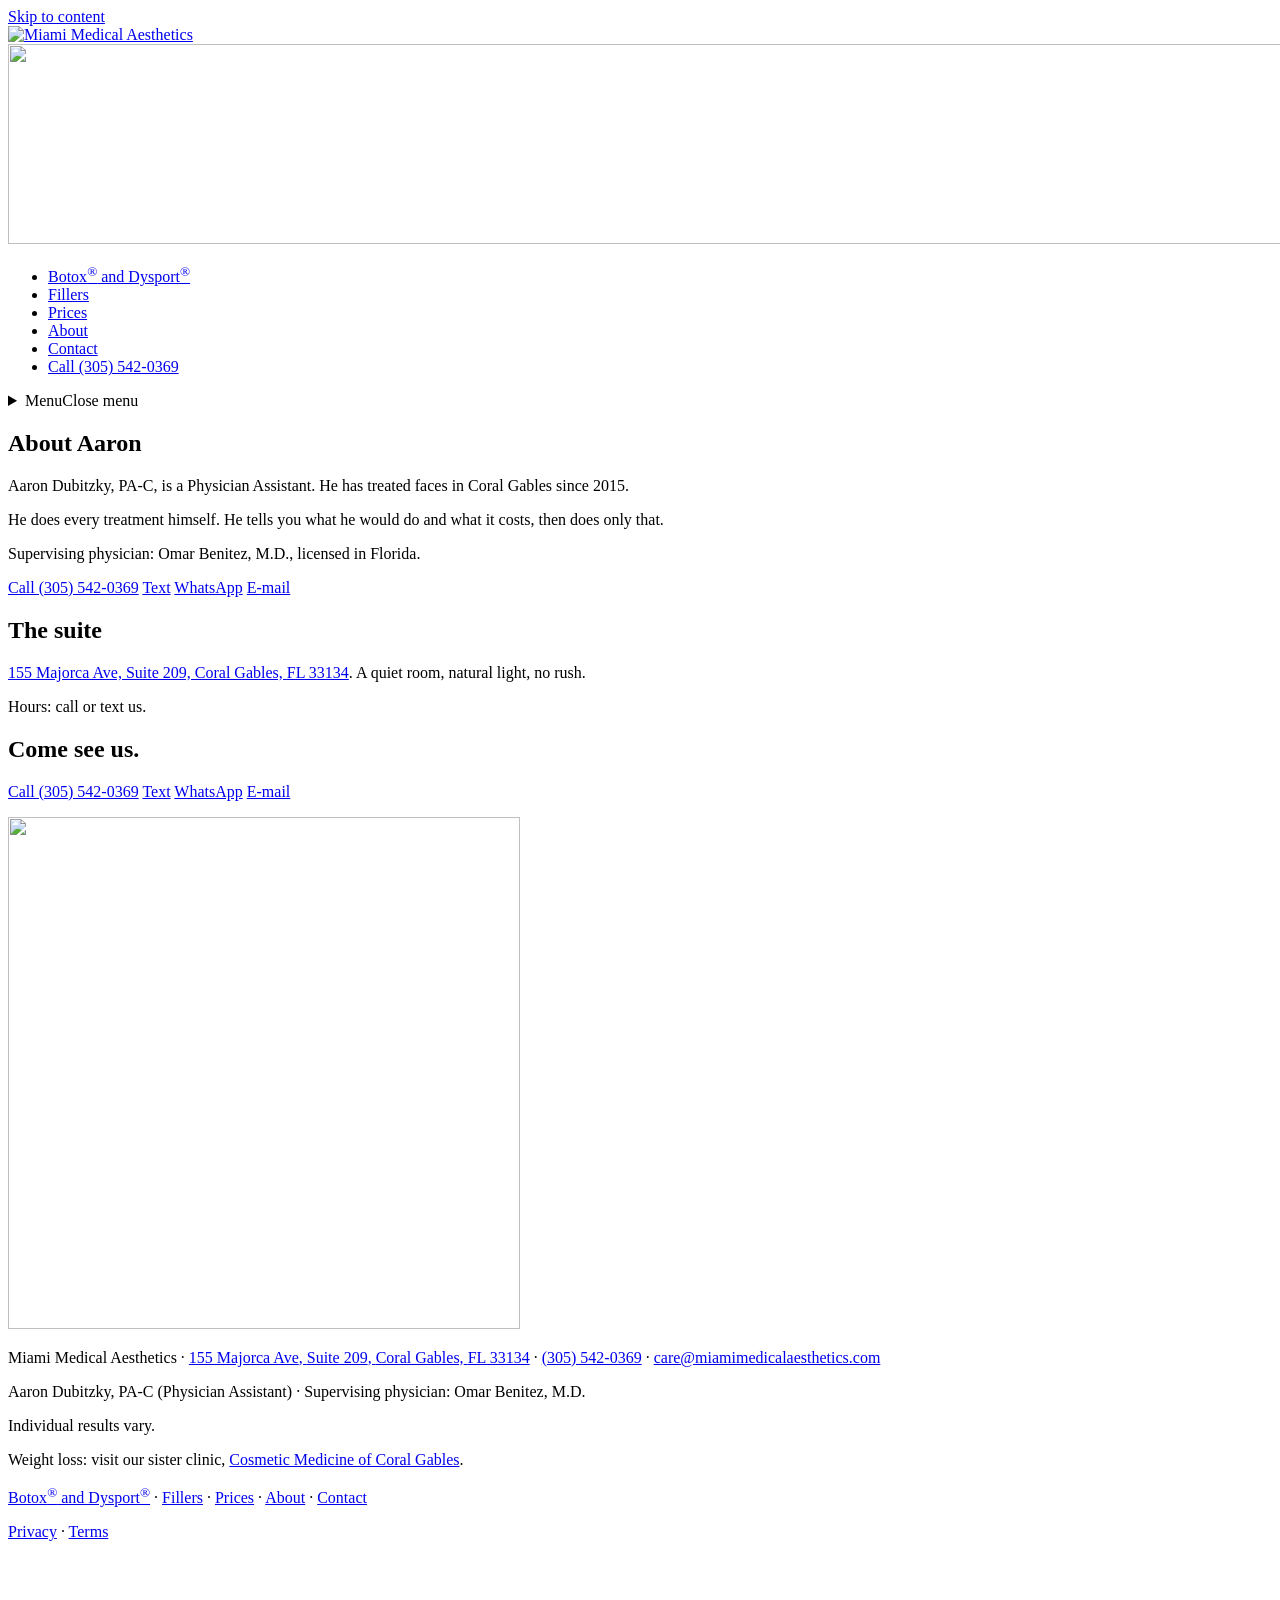
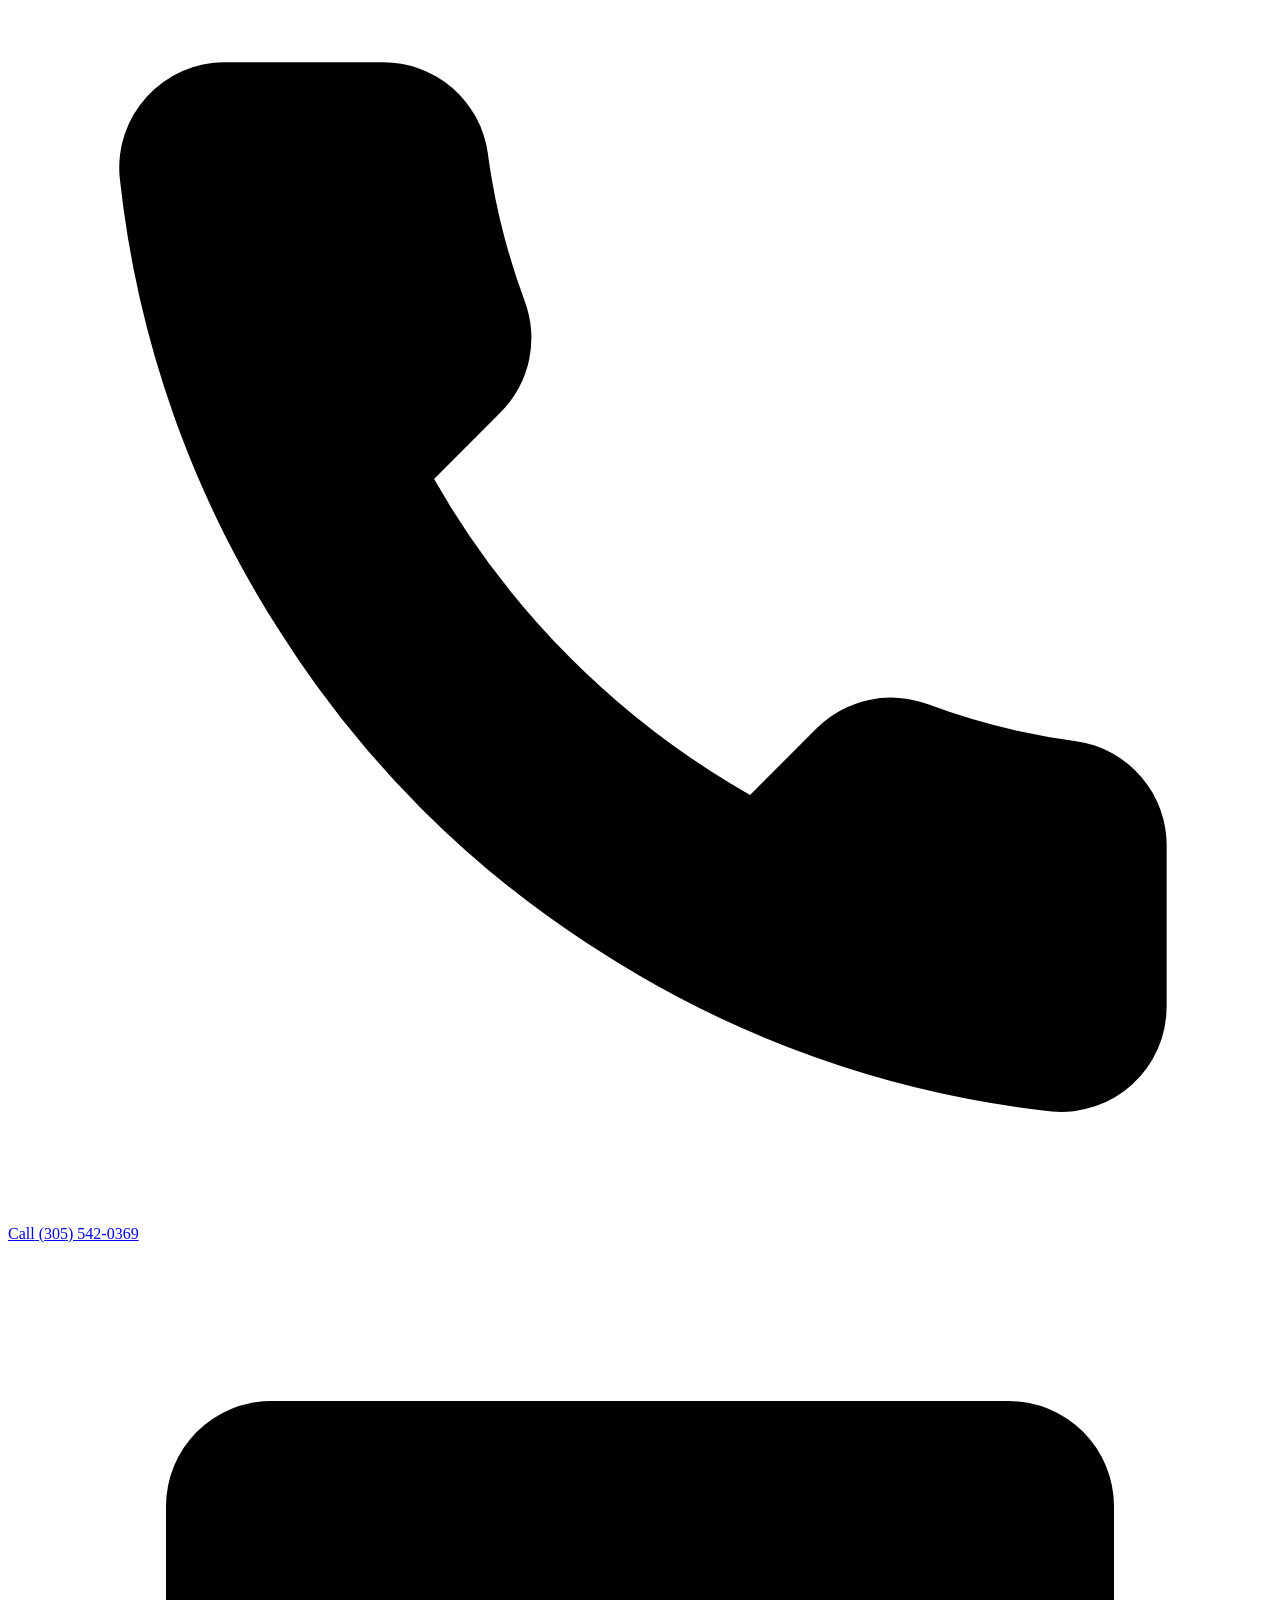
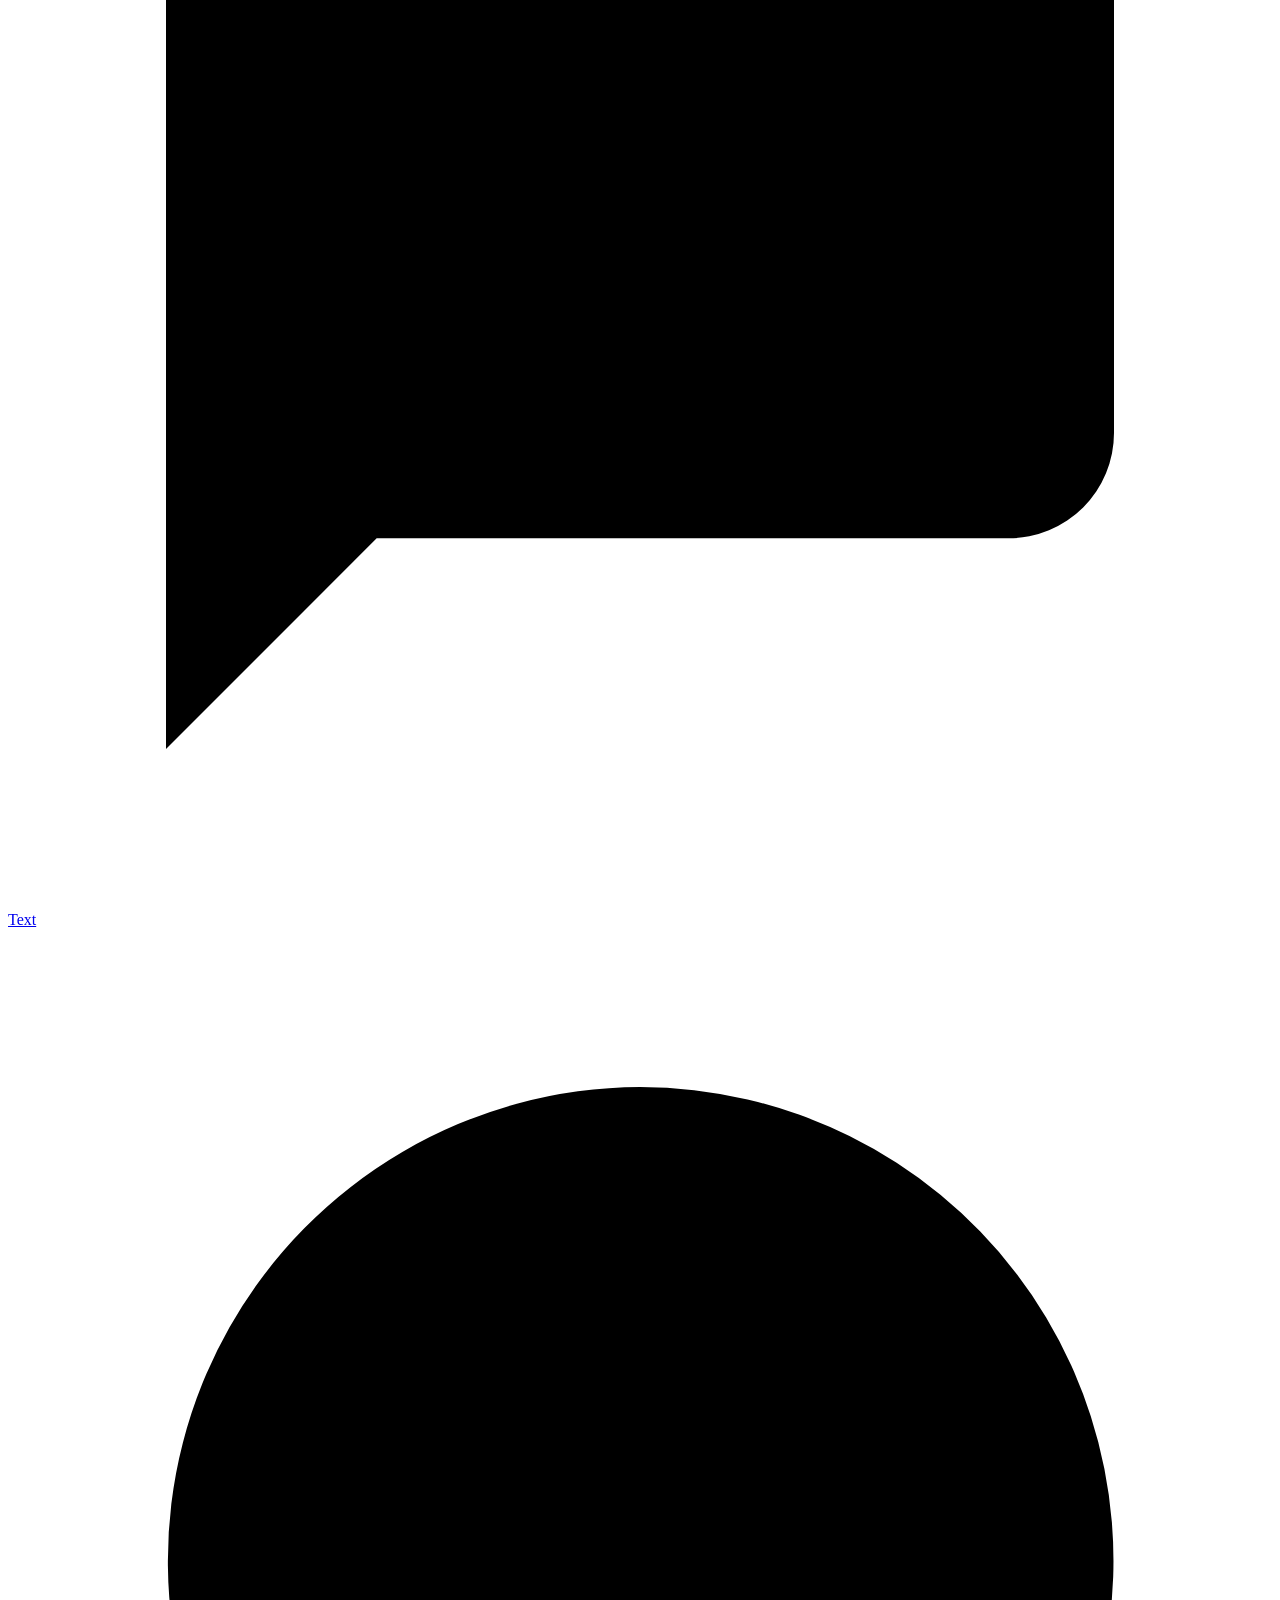
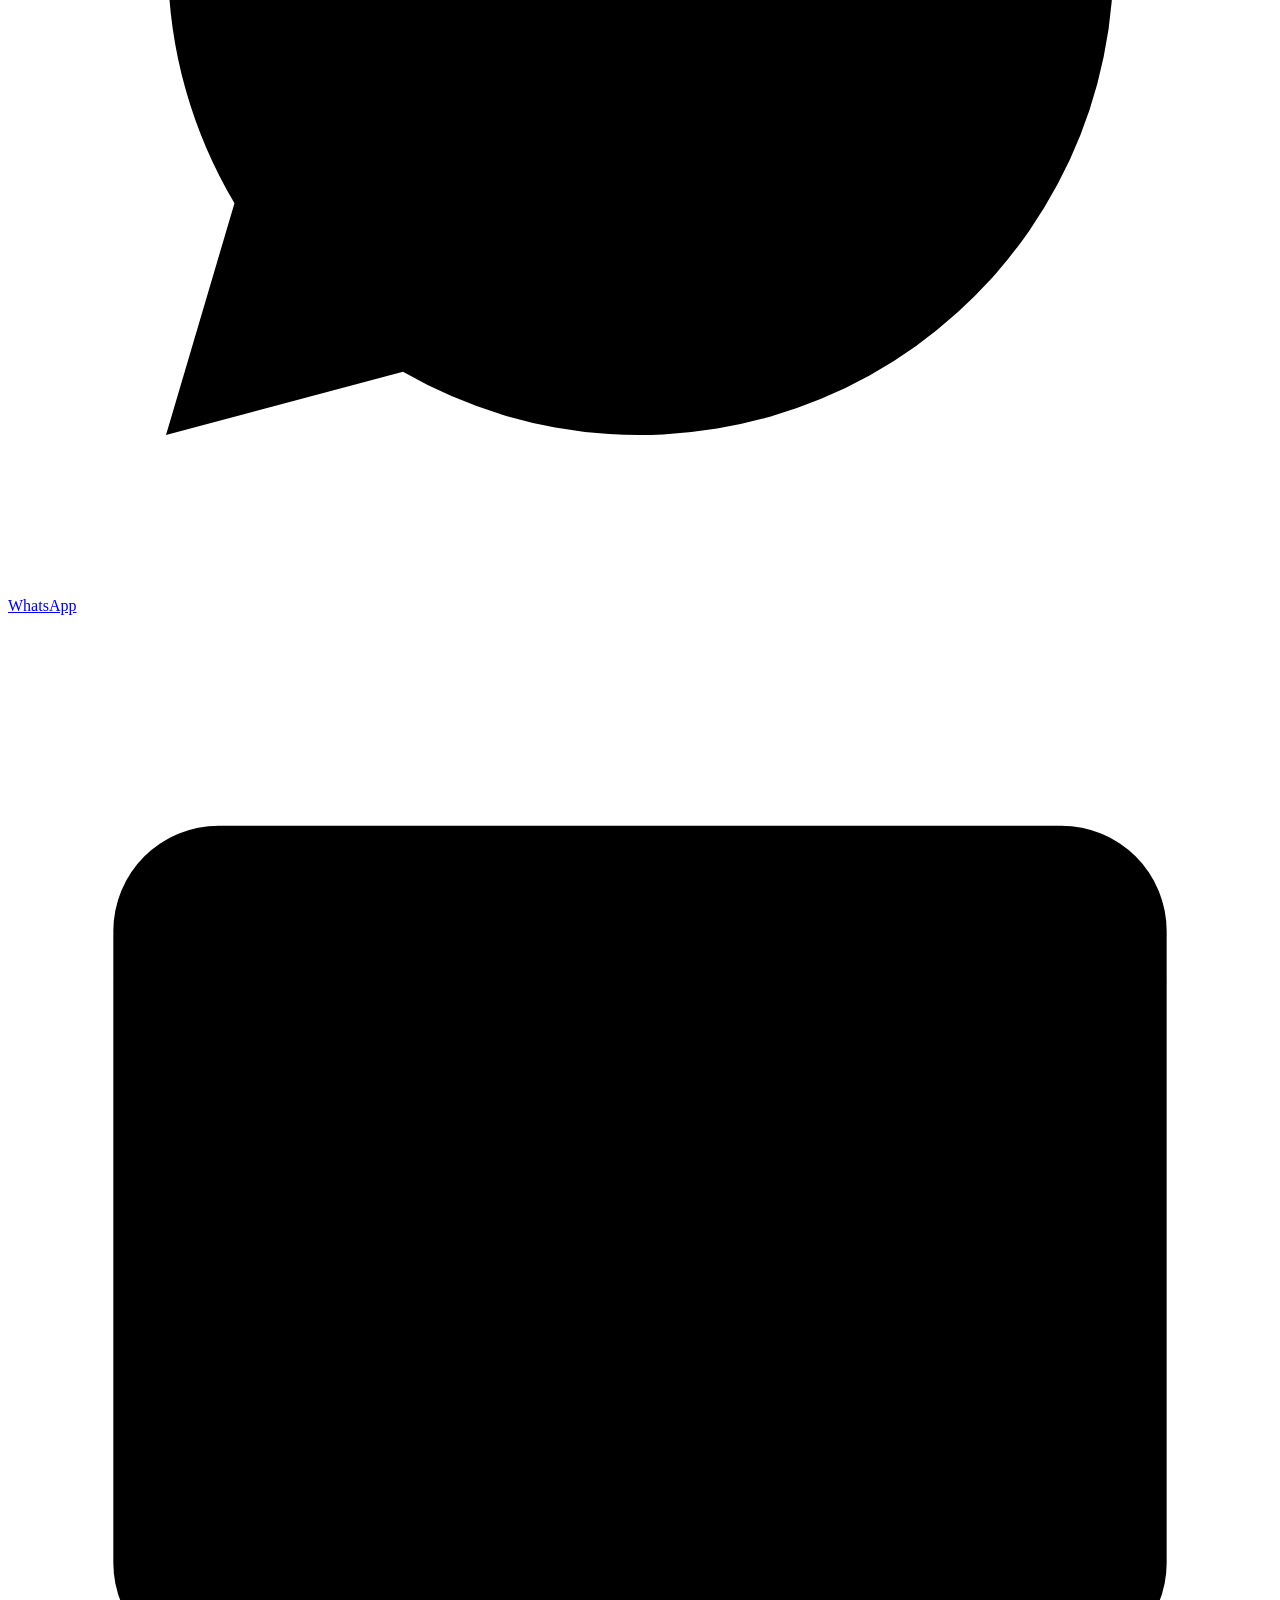
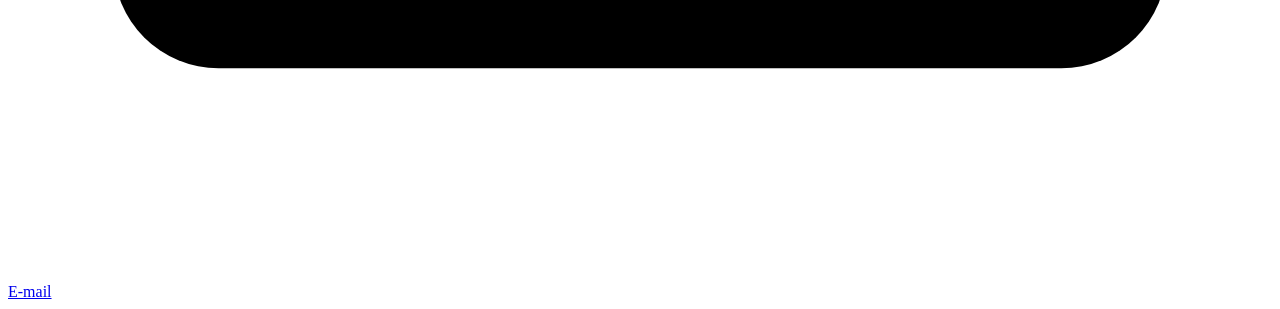
==== about/index.html @ eff6c353 "MMA site v3.5: private review copy (noindex)" ====
<!doctype html>
<html lang="en">
<head>
<meta charset="utf-8">
<meta name="viewport" content="width=device-width, initial-scale=1, viewport-fit=cover">
<meta name="robots" content="noindex, nofollow">
<title>About Aaron Dubitzky, PA-C · Miami Medical Aesthetics</title>
<meta name="description" content="Aaron Dubitzky, PA-C, has treated faces in Coral Gables since 2015. Supervising physician Omar Benitez, M.D. 155 Majorca Ave, Suite 209.">
<meta property="og:type" content="website">
<meta property="og:site_name" content="Miami Medical Aesthetics">
<meta property="og:title" content="About Aaron Dubitzky, PA-C">
<meta property="og:description" content="Aaron Dubitzky, PA-C, has treated faces in Coral Gables since 2015. Supervising physician Omar Benitez, M.D. 155 Majorca Ave, Suite 209.">
<meta property="og:url" content="https://lucid0467.github.io/mma/about/">
<meta property="og:image" content="https://lucid0467.github.io/mma/assets/mma-square-1080.png">
<meta property="og:image:width" content="1080">
<meta property="og:image:height" content="1080">
<meta property="og:image:alt" content="Miami Medical Aesthetics">
<meta name="twitter:card" content="summary">
<meta name="theme-color" content="#f5f5f7">
<meta name="color-scheme" content="light">
<meta name="apple-mobile-web-app-title" content="MMA">
<meta name="format-detection" content="telephone=no">
<link rel="icon" href="/mma/assets/favicon-32.png" sizes="32x32">
<link rel="icon" href="/mma/assets/favicon-16.png" sizes="16x16">
<link rel="apple-touch-icon" href="/mma/assets/apple-touch-icon.png">
<link rel="stylesheet" href="/mma/assets/site.css?v=4d1c6882">
<script>(function(d){d.className+=' js';setTimeout(function(){if(!window.MMA)d.classList.remove('js')},1200)})(document.documentElement)</script>
<script src="/mma/assets/site.js?v=c86e137c" defer></script>
<script type="application/ld+json">
{
  "@context": "https://schema.org",
  "@type": [
    "MedicalBusiness",
    "LocalBusiness"
  ],
  "name": "Miami Medical Aesthetics",
  "url": "https://lucid0467.github.io/mma/",
  "telephone": "+1-305-542-0369",
  "email": "care@miamimedicalaesthetics.com",
  "image": "https://lucid0467.github.io/mma/assets/mma-square-1080.png",
  "logo": "https://lucid0467.github.io/mma/assets/mma-square-1080.png",
  "hasMap": "https://www.google.com/maps/search/?api=1&query=155+Majorca+Ave+Suite+209%2C+Coral+Gables%2C+FL+33134",
  "address": {
    "@type": "PostalAddress",
    "streetAddress": "155 Majorca Ave, Suite 209",
    "addressLocality": "Coral Gables",
    "addressRegion": "FL",
    "postalCode": "33134",
    "addressCountry": "US"
  },
  "description": "Botox®, Dysport® and fillers in Coral Gables. Aaron Dubitzky, PA-C (Physician Assistant). Supervising physician: Omar Benitez, M.D.",
  "employee": [
    {
      "@type": "Person",
      "name": "Aaron Dubitzky",
      "honorificSuffix": "PA-C",
      "jobTitle": "Physician Assistant"
    }
  ],
  "makesOffer": [
    {
      "@type": "Offer",
      "name": "Botox®",
      "description": "Botox® $8 per unit",
      "priceSpecification": {
        "@type": "UnitPriceSpecification",
        "price": "8",
        "priceCurrency": "USD",
        "referenceQuantity": {
          "@type": "QuantitativeValue",
          "value": "1",
          "unitText": "unit"
        }
      }
    },
    {
      "@type": "Offer",
      "name": "Dysport®",
      "description": "Dysport® $8 per 3 units",
      "priceSpecification": {
        "@type": "UnitPriceSpecification",
        "price": "8",
        "priceCurrency": "USD",
        "referenceQuantity": {
          "@type": "QuantitativeValue",
          "value": "3",
          "unitText": "unit"
        }
      }
    }
  ]
}
</script>
</head>
<body>
<a class="skip" href="#main">Skip to content</a>
<div id="top-sentinel" aria-hidden="true"></div>
<header class="site-header">
  <div class="wrap">
    <a class="brand" href="/mma/" aria-label="Miami Medical Aesthetics, home">
      <img class="logo-on-light" src="/mma/assets/mma-wordmark-inline.svg" alt="Miami Medical Aesthetics" width="1600" height="200">
      <img class="logo-on-dark" src="/mma/assets/mma-wordmark-inline-white.svg" alt="" width="1600" height="200" loading="lazy">
    </a>
    <nav class="nav-desktop" aria-label="Pages">
      <ul>
        <li><a href="/mma/botox-dysport/"><span>Botox<sup class="reg">®</sup> and Dysport<sup class="reg">®</sup></span></a></li>
        <li><a href="/mma/fillers/"><span>Fillers</span></a></li>
        <li><a href="/mma/prices/"><span>Prices</span></a></li>
        <li><a href="/mma/about/" aria-current="page"><span>About</span></a></li>
        <li><a href="/mma/contact/"><span>Contact</span></a></li>
        <li class="tel-li"><a class="tel" href="tel:+13055420369" data-goatcounter-click="cta-call">Call (305) 542-0369</a></li>
      </ul>
    </nav>
    <nav class="menu-nav" aria-label="Menu">
    <details class="menu">
      <summary><span class="burger" aria-hidden="true"><i></i><i></i></span><span class="m-open visually-hidden">Menu</span><span class="m-close visually-hidden">Close menu</span></summary>
      <ul class="sheet" role="list">
        <li style="--i:0"><a href="/mma/botox-dysport/">Botox<sup class="reg">®</sup> and Dysport<sup class="reg">®</sup></a></li>
        <li style="--i:1"><a href="/mma/fillers/">Fillers</a></li>
        <li style="--i:2"><a href="/mma/prices/">Prices</a></li>
        <li style="--i:3"><a href="/mma/about/" aria-current="page">About</a></li>
        <li style="--i:4"><a href="/mma/contact/">Contact</a></li>
        <li class="sheet-call" style="--i:5"><p class="sheet-where">155 Majorca Ave, Suite 209 · <span class="nowrap">Coral Gables</span></p><a class="button" href="tel:+13055420369" data-goatcounter-click="cta-call">Call (305) 542-0369</a></li>
      </ul>
    </details>
    </nav>
  </div>
</header>
<main id="main" tabindex="-1">

<section class="page-hero">
  <div class="wrap">
    <div class="hero-row">
      <div class="hero-lead">
        <h1>About Aaron</h1>
  <!-- data-placeholder="PHOTO_AARON": shown once the photo exists -->
  <p>Aaron Dubitzky, <span class="nowrap cred">PA-C</span>, is a Physician Assistant. He has treated faces in Coral Gables since&nbsp;2015.</p>
  <p>He does every treatment himself. He tells you what he would do and what it costs, then does only&nbsp;that.</p>
  <p class="small">Supervising physician: <span class="nowrap">Omar Benitez, M.D.</span>, licensed in&nbsp;Florida.</p>
  <p class="actions">
  <a class="button" href="tel:+13055420369" data-goatcounter-click="cta-call">Call (305) 542-0369</a>
  <a class="button ghost" href="sms:+13055420369" data-goatcounter-click="cta-text" aria-label="Text (305) 542-0369">Text</a>
  <a class="button ghost" href="https://wa.me/13055420369?text=Hi%2C%20I%20would%20like%20to%20book%20a%20visit%20at%20Miami%20Medical%20Aesthetics." data-goatcounter-click="cta-whatsapp" aria-label="WhatsApp (305) 542-0369">WhatsApp</a>
  <a class="button ghost" href="mailto:care@miamimedicalaesthetics.com" data-goatcounter-click="cta-email" aria-label="E-mail care@miamimedicalaesthetics.com">E-mail</a>
</p>
      </div>
      
      
    </div>
    
  </div>
</section>

<section class="band white" id="place">
  <div class="wrap">
    <div class="editorial">
      <h2>The suite</h2>
      <div class="body">
        <!-- data-placeholder="PHOTO_SUITE": shown once the photo exists -->
  <p><a href="/mma/contact/#card-where">155 Majorca Ave, Suite 209, Coral Gables, <span class="nowrap">FL 33134</span></a>. A quiet room, natural light, no&nbsp;rush.</p>
  <p class="hours" data-placeholder="HOURS">Hours: call or text&nbsp;us.</p>
      </div>
    </div>
  </div>
</section>

<section class="band tile-band" id="cta">
  <div class="wrap">
    <div class="tile dark">
      <div class="tile-body">
        <h2>Come see us.</h2>
  <p class="actions">
  <a class="button" href="tel:+13055420369" data-goatcounter-click="cta-call">Call (305) 542-0369</a>
  <a class="button ghost" href="sms:+13055420369" data-goatcounter-click="cta-text" aria-label="Text (305) 542-0369">Text</a>
  <a class="button ghost" href="https://wa.me/13055420369?text=Hi%2C%20I%20would%20like%20to%20book%20a%20visit%20at%20Miami%20Medical%20Aesthetics." data-goatcounter-click="cta-whatsapp" aria-label="WhatsApp (305) 542-0369">WhatsApp</a>
  <a class="button ghost" href="mailto:care@miamimedicalaesthetics.com" data-goatcounter-click="cta-email" aria-label="E-mail care@miamimedicalaesthetics.com">E-mail</a>
</p>
      </div>
    </div>
  </div>
</section>

</main>
<footer class="site-footer">
  <div class="wrap">
    <img class="foot-mark" src="/mma/assets/mma-monogram.svg" alt="" width="512" height="512">
    <div class="foot-text">
      <p><span class="fact">Miami Medical Aesthetics</span><span class="sep">&nbsp;· </span><span class="fact"><a href="/mma/contact/#card-where"><span class="nowrap">155 Majorca Ave</span>, <span class="nowrap">Suite 209</span>, <span class="nowrap">Coral Gables,</span> <span class="nowrap">FL 33134</span></a></span><span class="sep brk">&nbsp;· </span><span class="fact"><a class="nowrap" href="tel:+13055420369">(305) 542-0369</a></span><span class="sep">&nbsp;· </span><span class="fact"><a href="mailto:care@miamimedicalaesthetics.com">care@<wbr>miamimedicalaesthetics.com</a></span></p>
  <p><span class="fact">Aaron Dubitzky, PA-C (Physician Assistant)</span><span class="sep">&nbsp;· </span><span class="fact">Supervising physician: <span class="nowrap">Omar Benitez, M.D.</span></span></p>
  <p>Individual results vary.</p>
  <p>Weight loss: visit our sister clinic, <a class="nowrap" href="https://www.reimaginecosmetics.com/">Cosmetic Medicine of Coral Gables</a>.</p>
  <p class="foot-pages"><a href="/mma/botox-dysport/">Botox<sup class="reg">®</sup> and Dysport<sup class="reg">®</sup></a><span class="dot">&nbsp;· </span><a href="/mma/fillers/">Fillers</a><span class="dot">&nbsp;· </span><a href="/mma/prices/">Prices</a><span class="dot">&nbsp;· </span><a href="/mma/about/">About</a><span class="dot">&nbsp;· </span><a href="/mma/contact/">Contact</a></p>
  <p><a href="/mma/privacy/">Privacy</a>&nbsp;· <a href="/mma/terms/">Terms</a></p>
    </div>
  </div>
</footer>
<nav class="contact-bar" aria-label="Contact Miami Medical Aesthetics">
  <a href="tel:+13055420369" data-goatcounter-click="cta-call" aria-label="Call (305) 542-0369"><svg viewBox="0 0 24 24" aria-hidden="true"><path d="M22 16.92v3a2 2 0 0 1-2.18 2 19.79 19.79 0 0 1-8.63-3.07 19.5 19.5 0 0 1-6-6 19.79 19.79 0 0 1-3.07-8.67A2 2 0 0 1 4.11 2h3a2 2 0 0 1 2 1.72 12.84 12.84 0 0 0 .7 2.81 2 2 0 0 1-.45 2.11L8.09 9.91a16 16 0 0 0 6 6l1.27-1.27a2 2 0 0 1 2.11-.45 12.84 12.84 0 0 0 2.81.7A2 2 0 0 1 22 16.92z"/></svg><span>Call<span class="bar-num"> (305) 542-0369</span></span></a>
  <a href="sms:+13055420369" data-goatcounter-click="cta-text" aria-label="Text (305) 542-0369"><svg viewBox="0 0 24 24" aria-hidden="true"><path d="M21 15a2 2 0 0 1-2 2H7l-4 4V5a2 2 0 0 1 2-2h14a2 2 0 0 1 2 2z"/></svg><span>Text</span></a>
  <a href="https://wa.me/13055420369?text=Hi%2C%20I%20would%20like%20to%20book%20a%20visit%20at%20Miami%20Medical%20Aesthetics." data-goatcounter-click="cta-whatsapp" aria-label="WhatsApp (305) 542-0369"><svg viewBox="0 0 24 24" aria-hidden="true"><path d="M12 3a9 9 0 0 0-7.7 13.6L3 21l4.5-1.2A9 9 0 1 0 12 3z"/><g transform="translate(7 7) scale(0.42)"><path vector-effect="non-scaling-stroke" d="M22 16.92v3a2 2 0 0 1-2.18 2 19.79 19.79 0 0 1-8.63-3.07 19.5 19.5 0 0 1-6-6 19.79 19.79 0 0 1-3.07-8.67A2 2 0 0 1 4.11 2h3a2 2 0 0 1 2 1.72 12.84 12.84 0 0 0 .7 2.81 2 2 0 0 1-.45 2.11L8.09 9.91a16 16 0 0 0 6 6l1.27-1.27a2 2 0 0 1 2.11-.45 12.84 12.84 0 0 0 2.81.7A2 2 0 0 1 22 16.92z"/></g></svg><span>WhatsApp</span></a>
  <a href="mailto:care@miamimedicalaesthetics.com" data-goatcounter-click="cta-email" aria-label="E-mail care@miamimedicalaesthetics.com"><svg viewBox="0 0 24 24" aria-hidden="true"><rect x="2" y="4" width="20" height="16" rx="2"/><path d="m22 7-8.97 5.7a1.94 1.94 0 0 1-2.06 0L2 7"/></svg><span>E-mail</span></a>
</nav>
<!-- cookieless counts: GoatCounter beacon off until the site code is set in build/build.py (GOATCOUNTER_SITE) -->
</body>
</html>
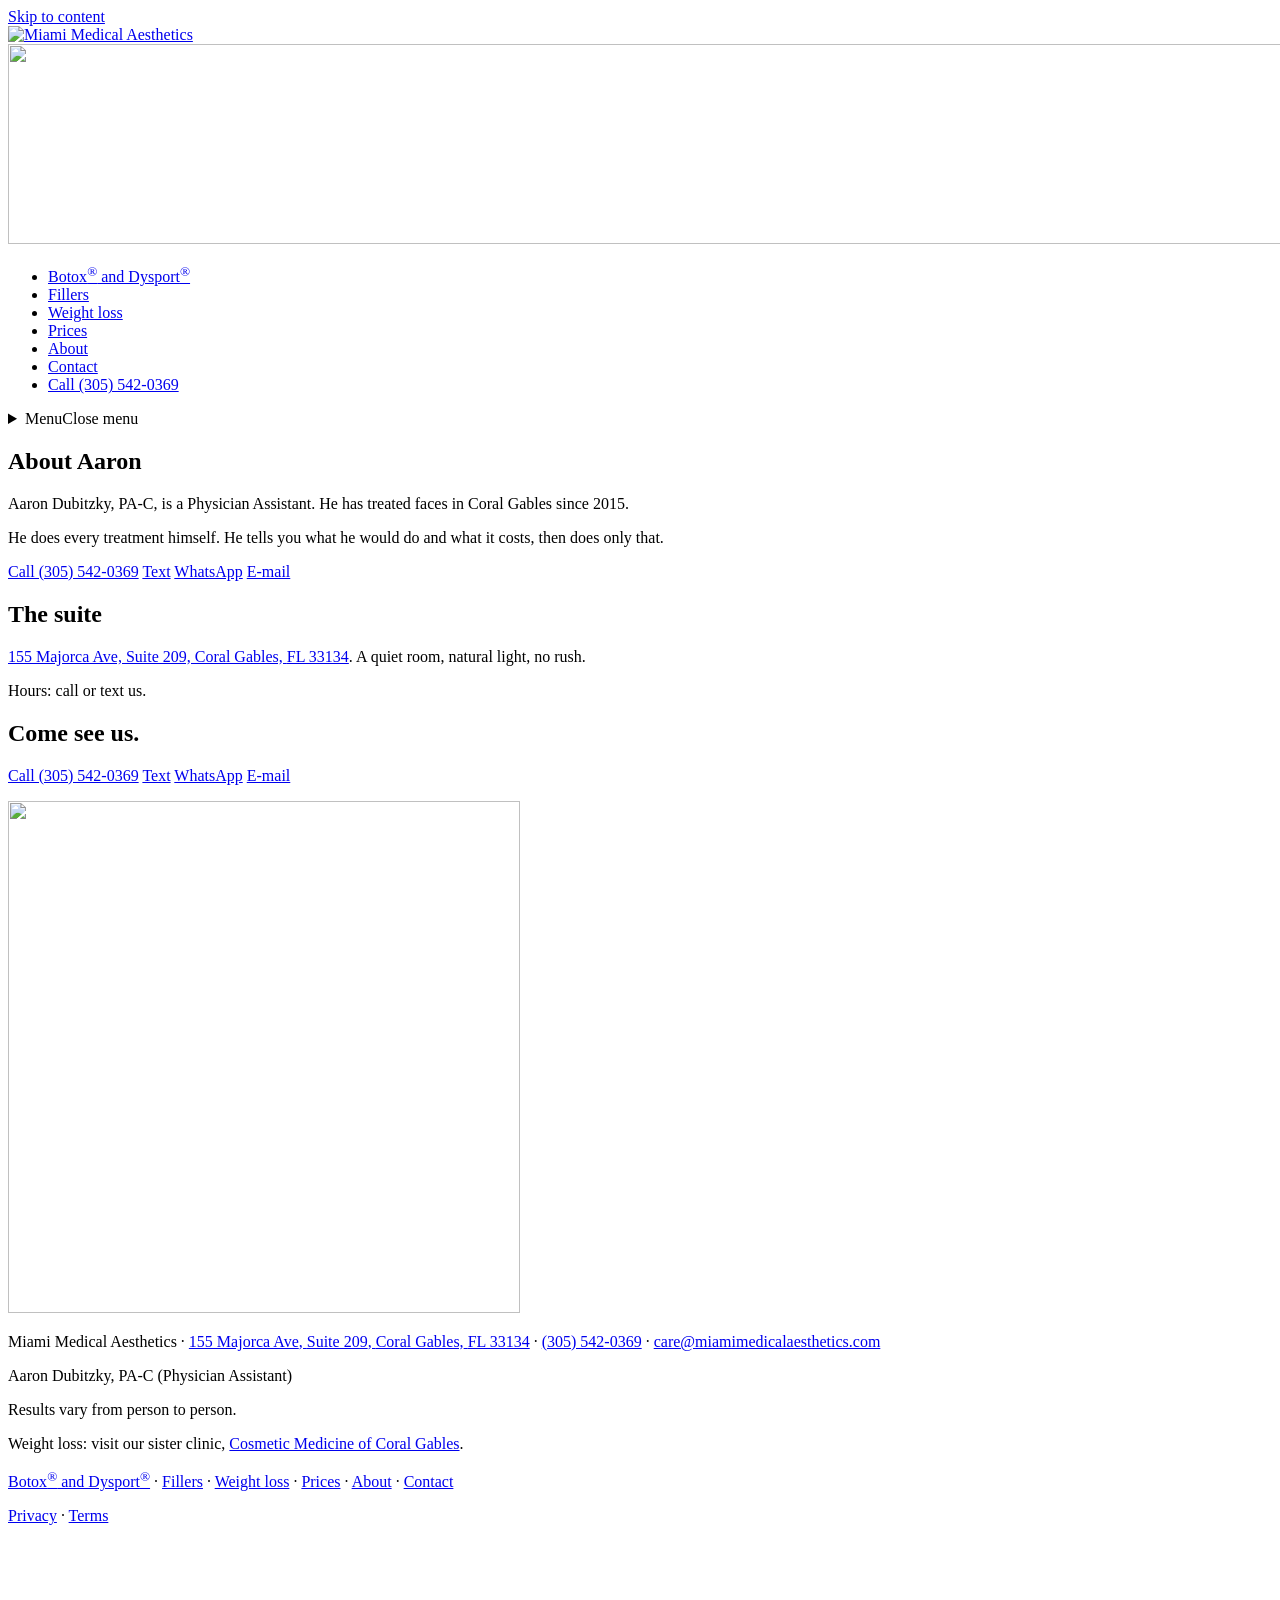
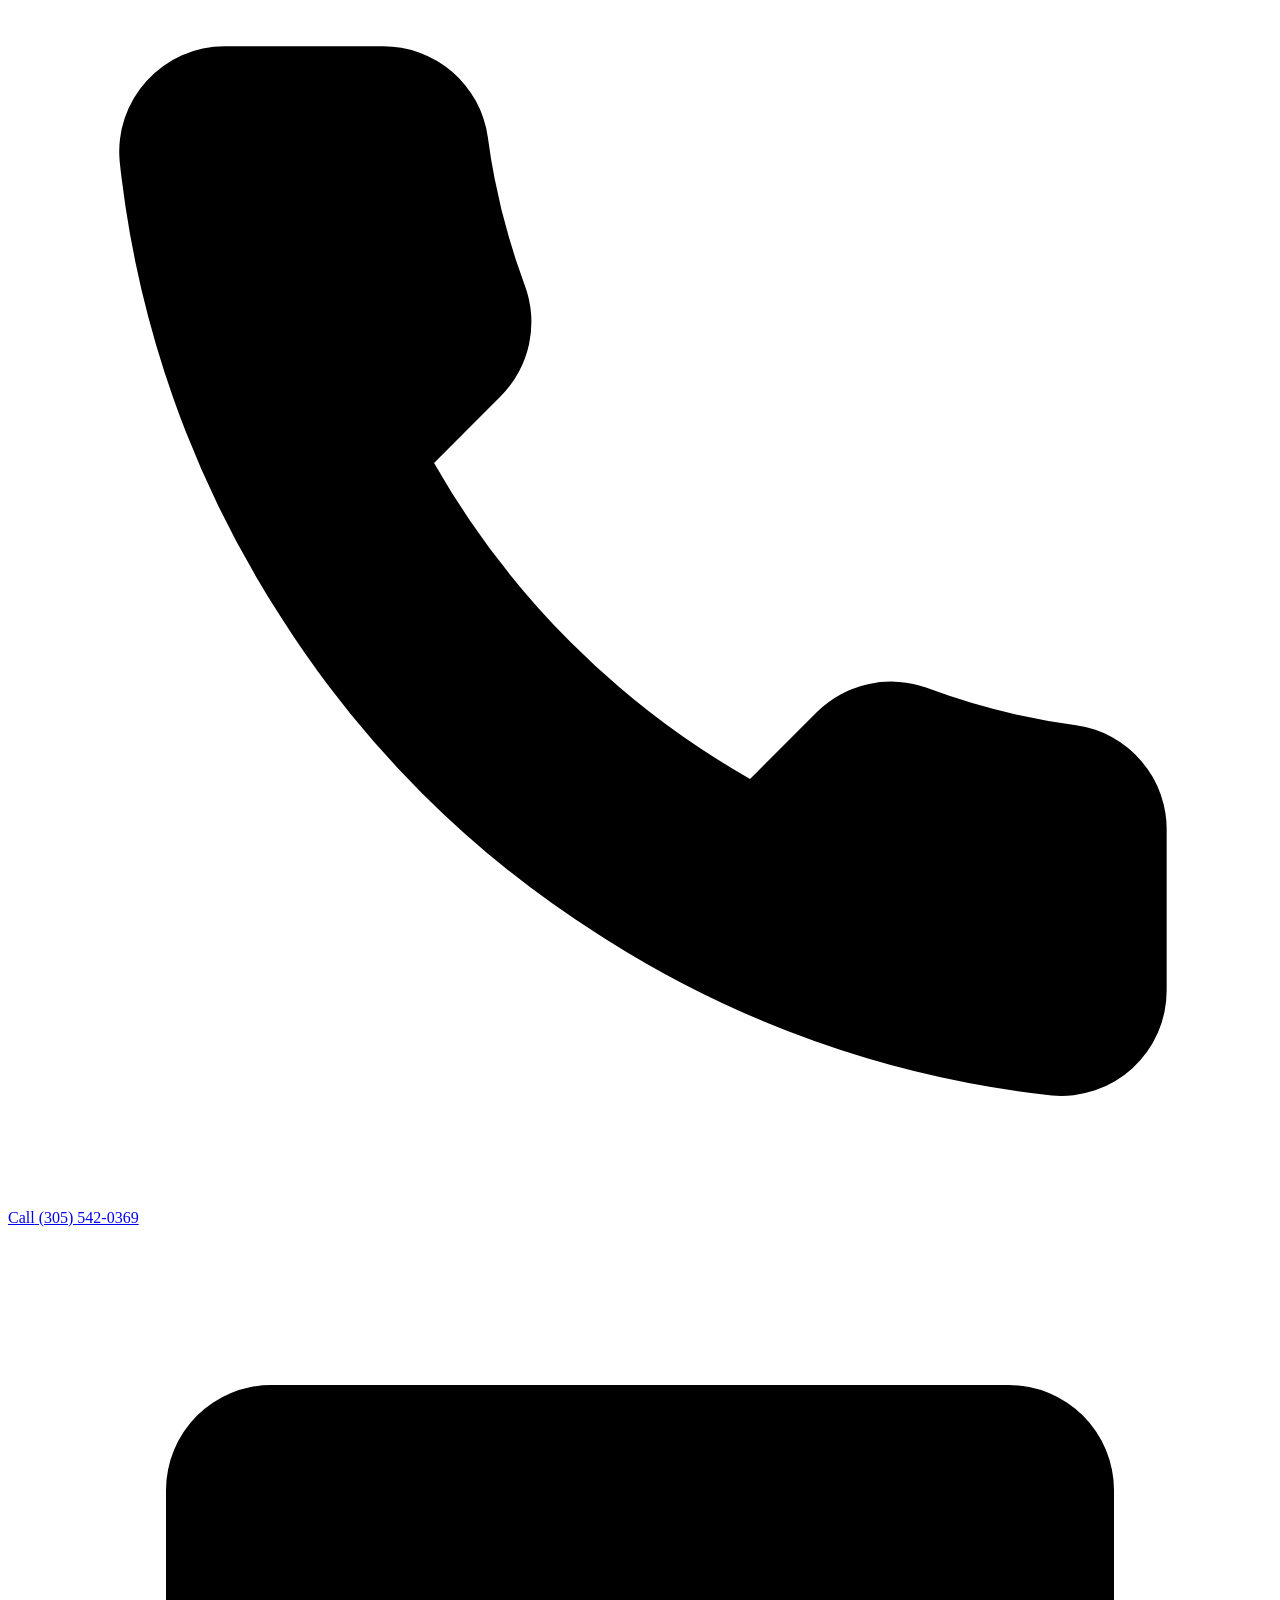
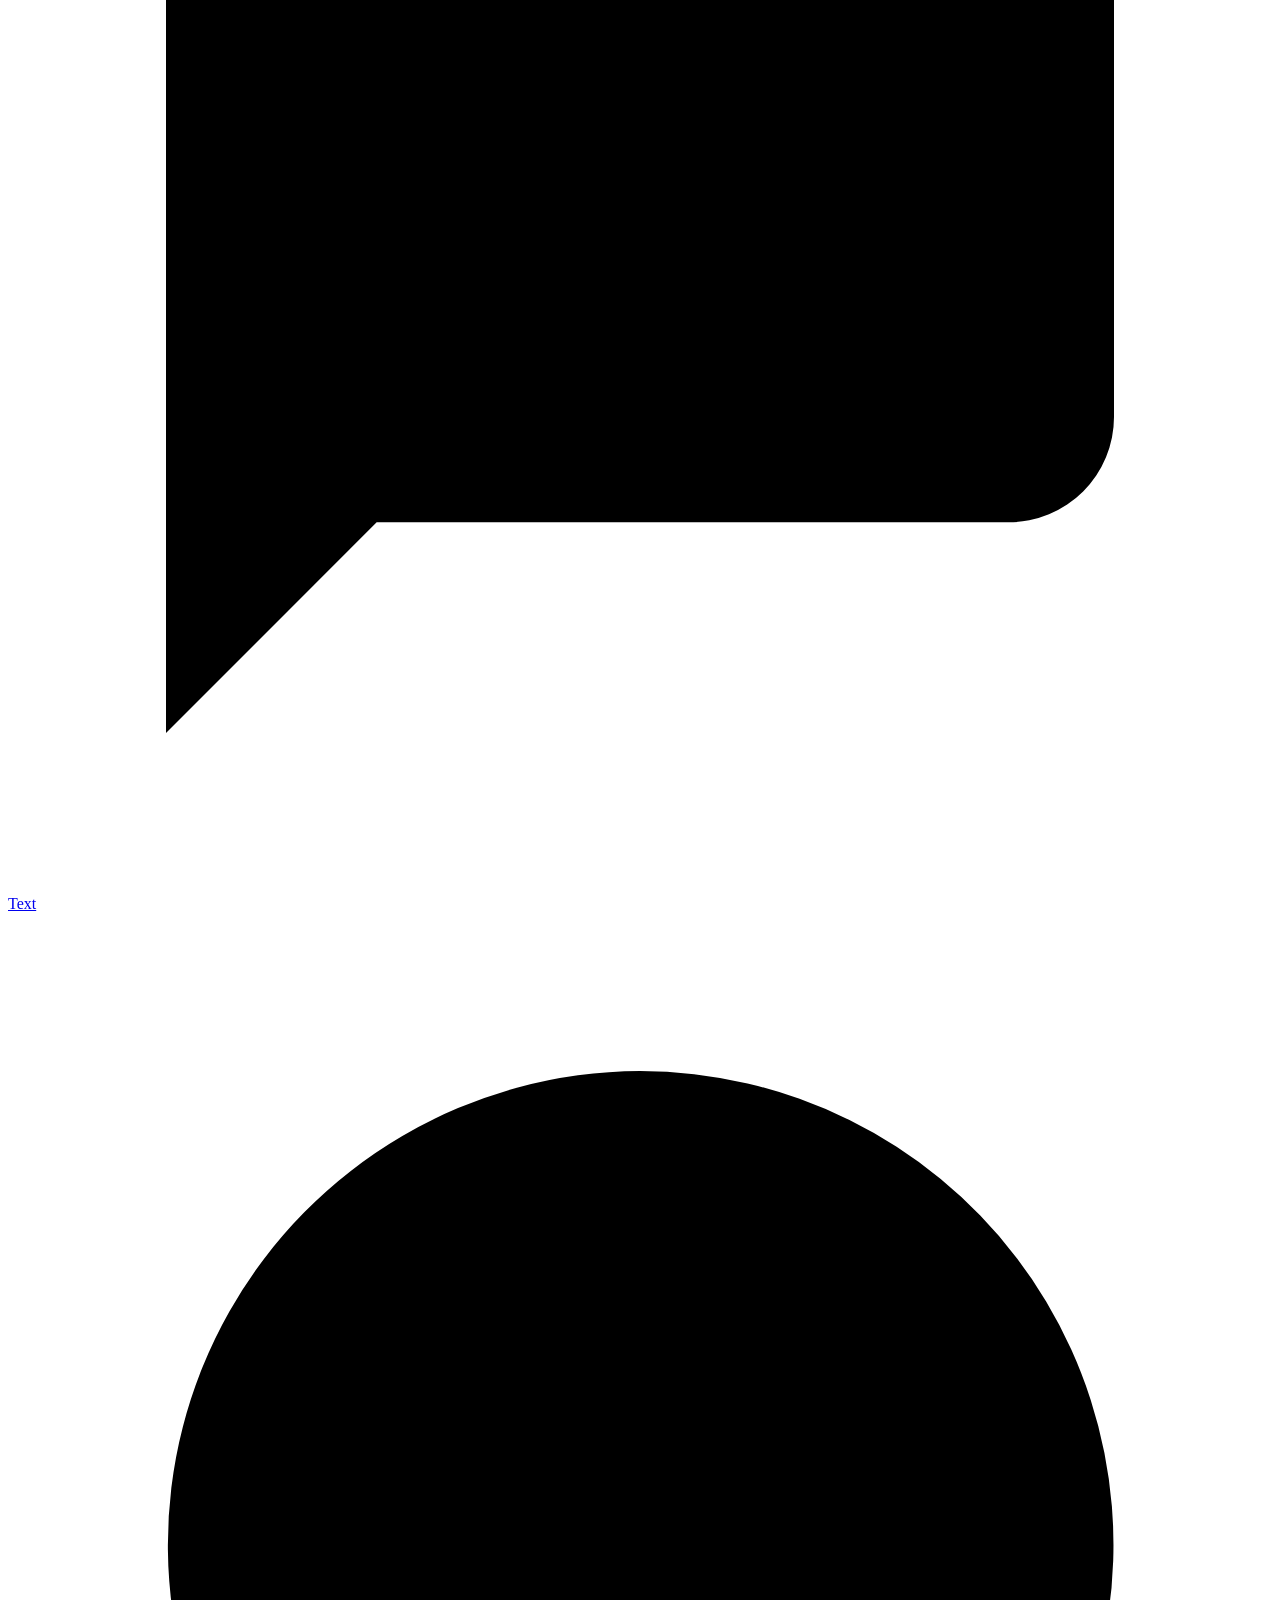
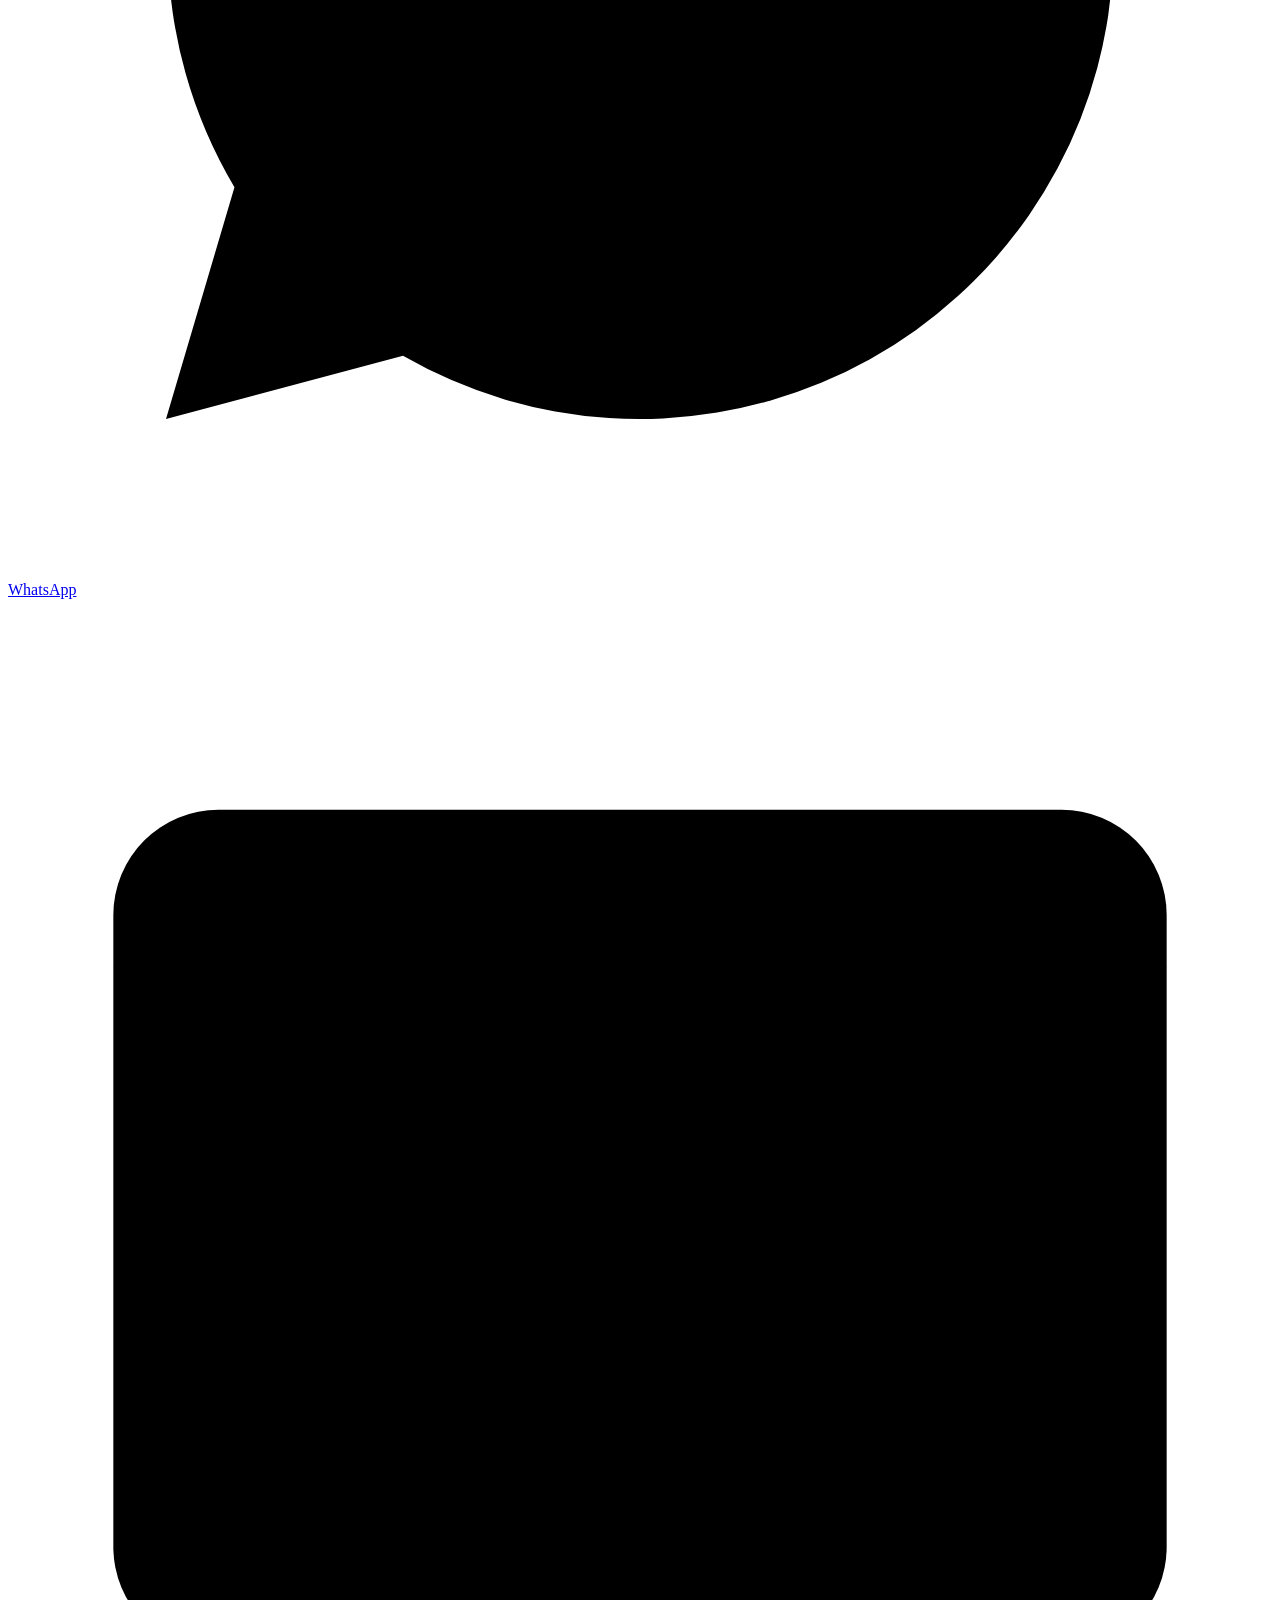
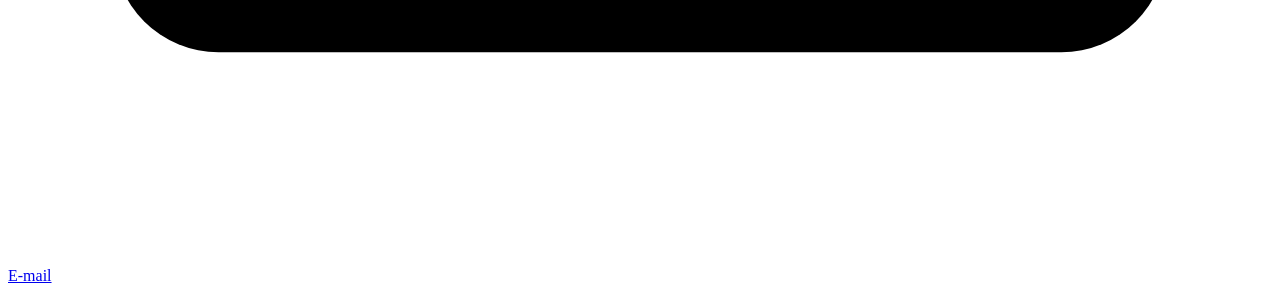
==== commit 199aadec: "MMA site v3.6: private review copy (noindex) Co-Authored-By: Claude Fable 5.2 <noreply@anthropic.com" ====
--- a/about/index.html
+++ b/about/index.html
@@ -5,11 +5,11 @@
 <meta name="viewport" content="width=device-width, initial-scale=1, viewport-fit=cover">
 <meta name="robots" content="noindex, nofollow">
 <title>About Aaron Dubitzky, PA-C · Miami Medical Aesthetics</title>
-<meta name="description" content="Aaron Dubitzky, PA-C, has treated faces in Coral Gables since 2015. Supervising physician Omar Benitez, M.D. 155 Majorca Ave, Suite 209.">
+<meta name="description" content="Aaron Dubitzky, PA-C, a Physician Assistant, has treated faces in Coral Gables since 2015. 155 Majorca Ave, Suite 209.">
 <meta property="og:type" content="website">
 <meta property="og:site_name" content="Miami Medical Aesthetics">
 <meta property="og:title" content="About Aaron Dubitzky, PA-C">
-<meta property="og:description" content="Aaron Dubitzky, PA-C, has treated faces in Coral Gables since 2015. Supervising physician Omar Benitez, M.D. 155 Majorca Ave, Suite 209.">
+<meta property="og:description" content="Aaron Dubitzky, PA-C, a Physician Assistant, has treated faces in Coral Gables since 2015. 155 Majorca Ave, Suite 209.">
 <meta property="og:url" content="https://lucid0467.github.io/mma/about/">
 <meta property="og:image" content="https://lucid0467.github.io/mma/assets/mma-square-1080.png">
 <meta property="og:image:width" content="1080">
@@ -23,7 +23,7 @@
 <link rel="icon" href="/mma/assets/favicon-32.png" sizes="32x32">
 <link rel="icon" href="/mma/assets/favicon-16.png" sizes="16x16">
 <link rel="apple-touch-icon" href="/mma/assets/apple-touch-icon.png">
-<link rel="stylesheet" href="/mma/assets/site.css?v=4d1c6882">
+<link rel="stylesheet" href="/mma/assets/site.css?v=47a9c757">
 <script>(function(d){d.className+=' js';setTimeout(function(){if(!window.MMA)d.classList.remove('js')},1200)})(document.documentElement)</script>
 <script src="/mma/assets/site.js?v=c86e137c" defer></script>
 <script type="application/ld+json">
@@ -48,7 +48,7 @@
     "postalCode": "33134",
     "addressCountry": "US"
   },
-  "description": "Botox®, Dysport® and fillers in Coral Gables. Aaron Dubitzky, PA-C (Physician Assistant). Supervising physician: Omar Benitez, M.D.",
+  "description": "Botox®, Dysport® and fillers in Coral Gables. Aaron Dubitzky, PA-C (Physician Assistant).",
   "employee": [
     {
       "@type": "Person",
@@ -105,6 +105,7 @@
       <ul>
         <li><a href="/mma/botox-dysport/"><span>Botox<sup class="reg">®</sup> and Dysport<sup class="reg">®</sup></span></a></li>
         <li><a href="/mma/fillers/"><span>Fillers</span></a></li>
+        <li><a href="/mma/weight-loss/"><span>Weight loss</span></a></li>
         <li><a href="/mma/prices/"><span>Prices</span></a></li>
         <li><a href="/mma/about/" aria-current="page"><span>About</span></a></li>
         <li><a href="/mma/contact/"><span>Contact</span></a></li>
@@ -117,10 +118,11 @@
       <ul class="sheet" role="list">
         <li style="--i:0"><a href="/mma/botox-dysport/">Botox<sup class="reg">®</sup> and Dysport<sup class="reg">®</sup></a></li>
         <li style="--i:1"><a href="/mma/fillers/">Fillers</a></li>
-        <li style="--i:2"><a href="/mma/prices/">Prices</a></li>
-        <li style="--i:3"><a href="/mma/about/" aria-current="page">About</a></li>
-        <li style="--i:4"><a href="/mma/contact/">Contact</a></li>
-        <li class="sheet-call" style="--i:5"><p class="sheet-where">155 Majorca Ave, Suite 209 · <span class="nowrap">Coral Gables</span></p><a class="button" href="tel:+13055420369" data-goatcounter-click="cta-call">Call (305) 542-0369</a></li>
+        <li style="--i:2"><a href="/mma/weight-loss/">Weight loss</a></li>
+        <li style="--i:3"><a href="/mma/prices/">Prices</a></li>
+        <li style="--i:4"><a href="/mma/about/" aria-current="page">About</a></li>
+        <li style="--i:5"><a href="/mma/contact/">Contact</a></li>
+        <li class="sheet-call" style="--i:6"><p class="sheet-where">155 Majorca Ave, Suite 209 · <span class="nowrap">Coral Gables</span></p><a class="button" href="tel:+13055420369" data-goatcounter-click="cta-call">Call (305) 542-0369</a></li>
       </ul>
     </details>
     </nav>
@@ -136,7 +138,6 @@
   <!-- data-placeholder="PHOTO_AARON": shown once the photo exists -->
   <p>Aaron Dubitzky, <span class="nowrap cred">PA-C</span>, is a Physician Assistant. He has treated faces in Coral Gables since&nbsp;2015.</p>
   <p>He does every treatment himself. He tells you what he would do and what it costs, then does only&nbsp;that.</p>
-  <p class="small">Supervising physician: <span class="nowrap">Omar Benitez, M.D.</span>, licensed in&nbsp;Florida.</p>
   <p class="actions">
   <a class="button" href="tel:+13055420369" data-goatcounter-click="cta-call">Call (305) 542-0369</a>
   <a class="button ghost" href="sms:+13055420369" data-goatcounter-click="cta-text" aria-label="Text (305) 542-0369">Text</a>
@@ -186,10 +187,10 @@
     <img class="foot-mark" src="/mma/assets/mma-monogram.svg" alt="" width="512" height="512">
     <div class="foot-text">
       <p><span class="fact">Miami Medical Aesthetics</span><span class="sep">&nbsp;· </span><span class="fact"><a href="/mma/contact/#card-where"><span class="nowrap">155 Majorca Ave</span>, <span class="nowrap">Suite 209</span>, <span class="nowrap">Coral Gables,</span> <span class="nowrap">FL 33134</span></a></span><span class="sep brk">&nbsp;· </span><span class="fact"><a class="nowrap" href="tel:+13055420369">(305) 542-0369</a></span><span class="sep">&nbsp;· </span><span class="fact"><a href="mailto:care@miamimedicalaesthetics.com">care@<wbr>miamimedicalaesthetics.com</a></span></p>
-  <p><span class="fact">Aaron Dubitzky, PA-C (Physician Assistant)</span><span class="sep">&nbsp;· </span><span class="fact">Supervising physician: <span class="nowrap">Omar Benitez, M.D.</span></span></p>
-  <p>Individual results vary.</p>
+  <p>Aaron Dubitzky, PA-C (Physician Assistant)</p>
+  <p>Results vary from person to person.</p>
   <p>Weight loss: visit our sister clinic, <a class="nowrap" href="https://www.reimaginecosmetics.com/">Cosmetic Medicine of Coral Gables</a>.</p>
-  <p class="foot-pages"><a href="/mma/botox-dysport/">Botox<sup class="reg">®</sup> and Dysport<sup class="reg">®</sup></a><span class="dot">&nbsp;· </span><a href="/mma/fillers/">Fillers</a><span class="dot">&nbsp;· </span><a href="/mma/prices/">Prices</a><span class="dot">&nbsp;· </span><a href="/mma/about/">About</a><span class="dot">&nbsp;· </span><a href="/mma/contact/">Contact</a></p>
+  <p class="foot-pages"><a href="/mma/botox-dysport/">Botox<sup class="reg">®</sup> and Dysport<sup class="reg">®</sup></a><span class="dot">&nbsp;· </span><a href="/mma/fillers/">Fillers</a><span class="dot">&nbsp;· </span><a href="/mma/weight-loss/">Weight loss</a><span class="dot">&nbsp;· </span><a href="/mma/prices/">Prices</a><span class="dot">&nbsp;· </span><a href="/mma/about/">About</a><span class="dot">&nbsp;· </span><a href="/mma/contact/">Contact</a></p>
   <p><a href="/mma/privacy/">Privacy</a>&nbsp;· <a href="/mma/terms/">Terms</a></p>
     </div>
   </div>
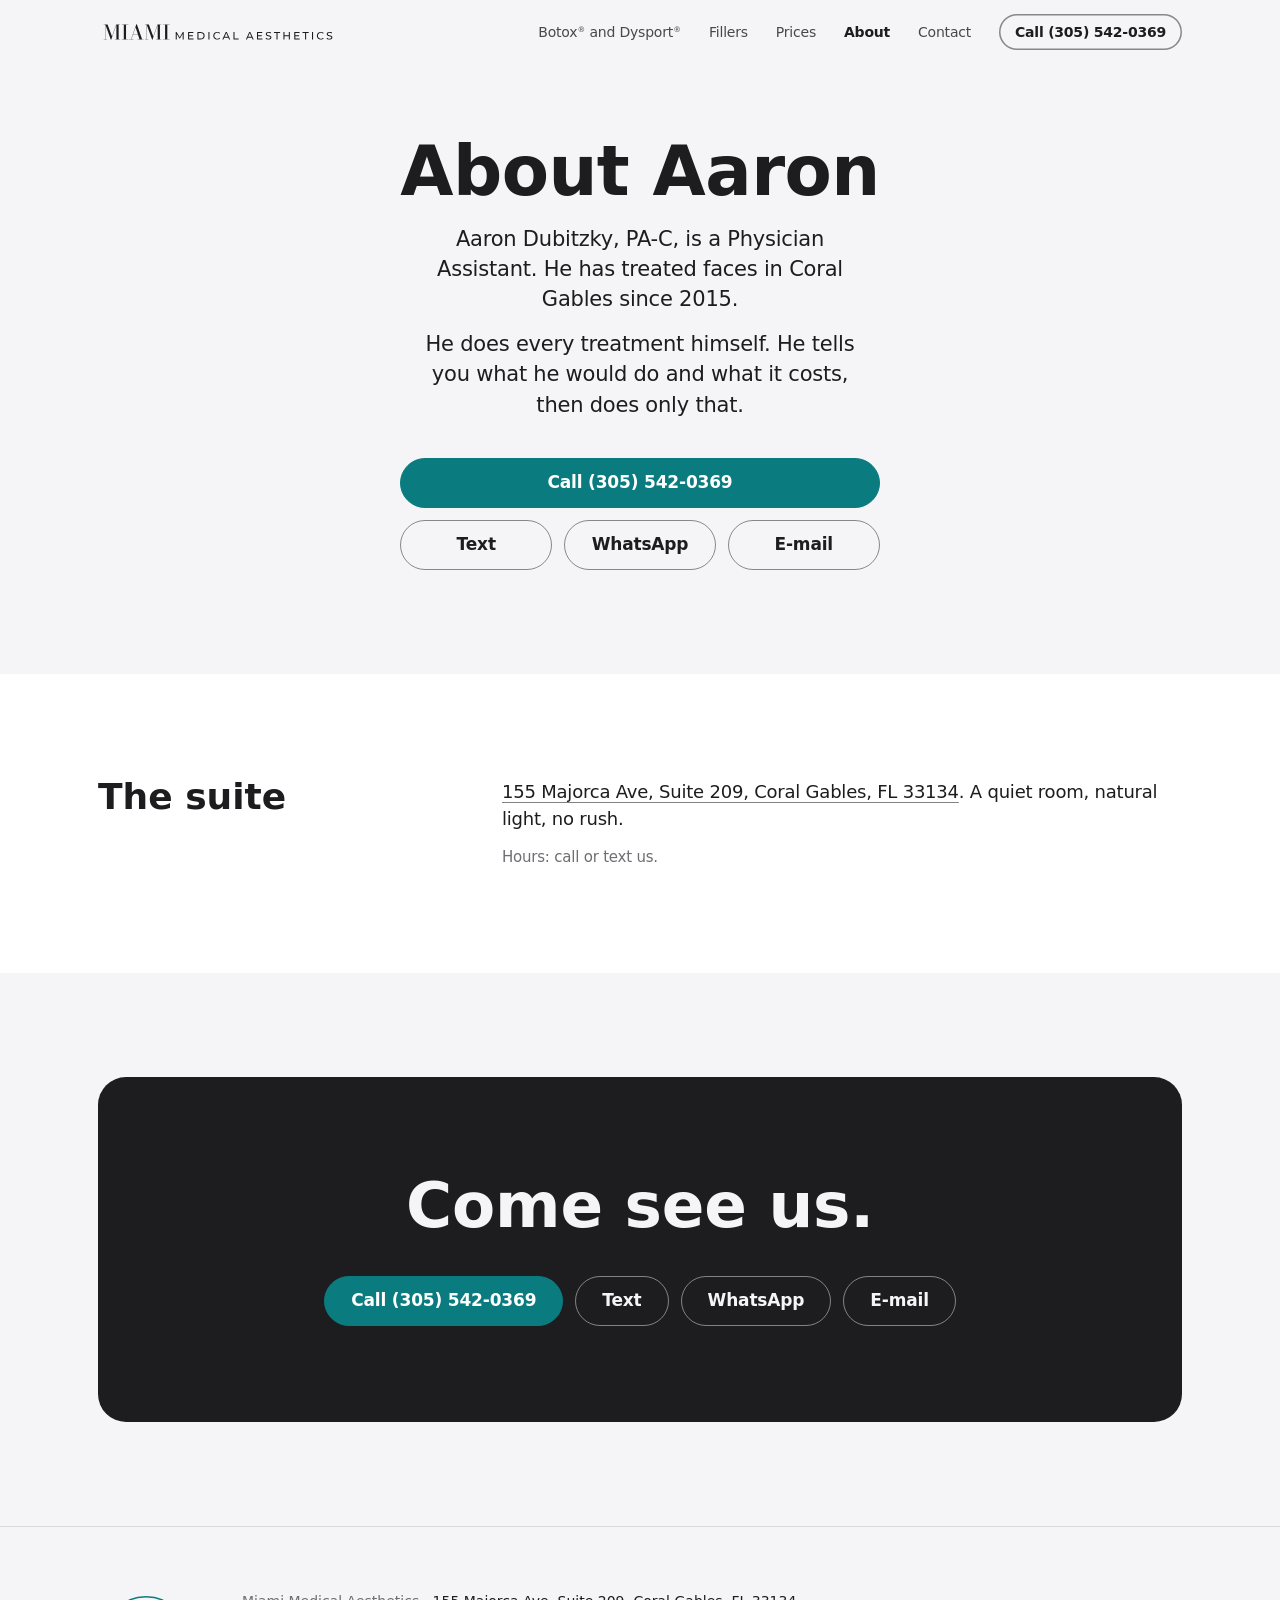
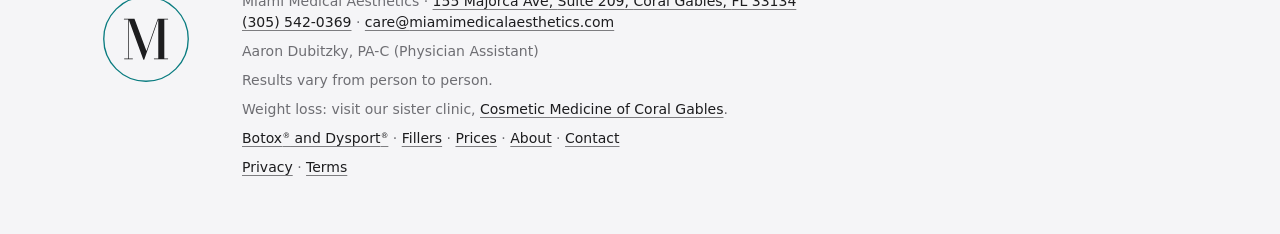
==== commit af2b41e2: "MMA site v3.7: live site for miamimedicalaesthetics.com, Botox and fillers only (Weight loss page an" ====
--- a/about/index.html
+++ b/about/index.html
@@ -3,15 +3,15 @@
 <head>
 <meta charset="utf-8">
 <meta name="viewport" content="width=device-width, initial-scale=1, viewport-fit=cover">
-<meta name="robots" content="noindex, nofollow">
 <title>About Aaron Dubitzky, PA-C · Miami Medical Aesthetics</title>
 <meta name="description" content="Aaron Dubitzky, PA-C, a Physician Assistant, has treated faces in Coral Gables since 2015. 155 Majorca Ave, Suite 209.">
+<link rel="canonical" href="https://miamimedicalaesthetics.com/about/">
 <meta property="og:type" content="website">
 <meta property="og:site_name" content="Miami Medical Aesthetics">
 <meta property="og:title" content="About Aaron Dubitzky, PA-C">
 <meta property="og:description" content="Aaron Dubitzky, PA-C, a Physician Assistant, has treated faces in Coral Gables since 2015. 155 Majorca Ave, Suite 209.">
-<meta property="og:url" content="https://lucid0467.github.io/mma/about/">
-<meta property="og:image" content="https://lucid0467.github.io/mma/assets/mma-square-1080.png">
+<meta property="og:url" content="https://miamimedicalaesthetics.com/about/">
+<meta property="og:image" content="https://miamimedicalaesthetics.com/assets/mma-square-1080.png">
 <meta property="og:image:width" content="1080">
 <meta property="og:image:height" content="1080">
 <meta property="og:image:alt" content="Miami Medical Aesthetics">
@@ -20,12 +20,12 @@
 <meta name="color-scheme" content="light">
 <meta name="apple-mobile-web-app-title" content="MMA">
 <meta name="format-detection" content="telephone=no">
-<link rel="icon" href="/mma/assets/favicon-32.png" sizes="32x32">
-<link rel="icon" href="/mma/assets/favicon-16.png" sizes="16x16">
-<link rel="apple-touch-icon" href="/mma/assets/apple-touch-icon.png">
-<link rel="stylesheet" href="/mma/assets/site.css?v=47a9c757">
+<link rel="icon" href="/assets/favicon-32.png" sizes="32x32">
+<link rel="icon" href="/assets/favicon-16.png" sizes="16x16">
+<link rel="apple-touch-icon" href="/assets/apple-touch-icon.png">
+<link rel="stylesheet" href="/assets/site.css?v=47a9c757">
 <script>(function(d){d.className+=' js';setTimeout(function(){if(!window.MMA)d.classList.remove('js')},1200)})(document.documentElement)</script>
-<script src="/mma/assets/site.js?v=c86e137c" defer></script>
+<script src="/assets/site.js?v=c86e137c" defer></script>
 <script type="application/ld+json">
 {
   "@context": "https://schema.org",
@@ -34,11 +34,11 @@
     "LocalBusiness"
   ],
   "name": "Miami Medical Aesthetics",
-  "url": "https://lucid0467.github.io/mma/",
+  "url": "https://miamimedicalaesthetics.com/",
   "telephone": "+1-305-542-0369",
   "email": "care@miamimedicalaesthetics.com",
-  "image": "https://lucid0467.github.io/mma/assets/mma-square-1080.png",
-  "logo": "https://lucid0467.github.io/mma/assets/mma-square-1080.png",
+  "image": "https://miamimedicalaesthetics.com/assets/mma-square-1080.png",
+  "logo": "https://miamimedicalaesthetics.com/assets/mma-square-1080.png",
   "hasMap": "https://www.google.com/maps/search/?api=1&query=155+Majorca+Ave+Suite+209%2C+Coral+Gables%2C+FL+33134",
   "address": {
     "@type": "PostalAddress",
@@ -97,18 +97,17 @@
 <div id="top-sentinel" aria-hidden="true"></div>
 <header class="site-header">
   <div class="wrap">
-    <a class="brand" href="/mma/" aria-label="Miami Medical Aesthetics, home">
-      <img class="logo-on-light" src="/mma/assets/mma-wordmark-inline.svg" alt="Miami Medical Aesthetics" width="1600" height="200">
-      <img class="logo-on-dark" src="/mma/assets/mma-wordmark-inline-white.svg" alt="" width="1600" height="200" loading="lazy">
+    <a class="brand" href="/" aria-label="Miami Medical Aesthetics, home">
+      <img class="logo-on-light" src="/assets/mma-wordmark-inline.svg" alt="Miami Medical Aesthetics" width="1600" height="200">
+      <img class="logo-on-dark" src="/assets/mma-wordmark-inline-white.svg" alt="" width="1600" height="200" loading="lazy">
     </a>
     <nav class="nav-desktop" aria-label="Pages">
       <ul>
-        <li><a href="/mma/botox-dysport/"><span>Botox<sup class="reg">®</sup> and Dysport<sup class="reg">®</sup></span></a></li>
-        <li><a href="/mma/fillers/"><span>Fillers</span></a></li>
-        <li><a href="/mma/weight-loss/"><span>Weight loss</span></a></li>
-        <li><a href="/mma/prices/"><span>Prices</span></a></li>
-        <li><a href="/mma/about/" aria-current="page"><span>About</span></a></li>
-        <li><a href="/mma/contact/"><span>Contact</span></a></li>
+        <li><a href="/botox-dysport/"><span>Botox<sup class="reg">®</sup> and Dysport<sup class="reg">®</sup></span></a></li>
+        <li><a href="/fillers/"><span>Fillers</span></a></li>
+        <li><a href="/prices/"><span>Prices</span></a></li>
+        <li><a href="/about/" aria-current="page"><span>About</span></a></li>
+        <li><a href="/contact/"><span>Contact</span></a></li>
         <li class="tel-li"><a class="tel" href="tel:+13055420369" data-goatcounter-click="cta-call">Call (305) 542-0369</a></li>
       </ul>
     </nav>
@@ -116,13 +115,12 @@
     <details class="menu">
       <summary><span class="burger" aria-hidden="true"><i></i><i></i></span><span class="m-open visually-hidden">Menu</span><span class="m-close visually-hidden">Close menu</span></summary>
       <ul class="sheet" role="list">
-        <li style="--i:0"><a href="/mma/botox-dysport/">Botox<sup class="reg">®</sup> and Dysport<sup class="reg">®</sup></a></li>
-        <li style="--i:1"><a href="/mma/fillers/">Fillers</a></li>
-        <li style="--i:2"><a href="/mma/weight-loss/">Weight loss</a></li>
-        <li style="--i:3"><a href="/mma/prices/">Prices</a></li>
-        <li style="--i:4"><a href="/mma/about/" aria-current="page">About</a></li>
-        <li style="--i:5"><a href="/mma/contact/">Contact</a></li>
-        <li class="sheet-call" style="--i:6"><p class="sheet-where">155 Majorca Ave, Suite 209 · <span class="nowrap">Coral Gables</span></p><a class="button" href="tel:+13055420369" data-goatcounter-click="cta-call">Call (305) 542-0369</a></li>
+        <li style="--i:0"><a href="/botox-dysport/">Botox<sup class="reg">®</sup> and Dysport<sup class="reg">®</sup></a></li>
+        <li style="--i:1"><a href="/fillers/">Fillers</a></li>
+        <li style="--i:2"><a href="/prices/">Prices</a></li>
+        <li style="--i:3"><a href="/about/" aria-current="page">About</a></li>
+        <li style="--i:4"><a href="/contact/">Contact</a></li>
+        <li class="sheet-call" style="--i:5"><p class="sheet-where">155 Majorca Ave, Suite 209 · <span class="nowrap">Coral Gables</span></p><a class="button" href="tel:+13055420369" data-goatcounter-click="cta-call">Call (305) 542-0369</a></li>
       </ul>
     </details>
     </nav>
@@ -158,7 +156,7 @@
       <h2>The suite</h2>
       <div class="body">
         <!-- data-placeholder="PHOTO_SUITE": shown once the photo exists -->
-  <p><a href="/mma/contact/#card-where">155 Majorca Ave, Suite 209, Coral Gables, <span class="nowrap">FL 33134</span></a>. A quiet room, natural light, no&nbsp;rush.</p>
+  <p><a href="/contact/#card-where">155 Majorca Ave, Suite 209, Coral Gables, <span class="nowrap">FL 33134</span></a>. A quiet room, natural light, no&nbsp;rush.</p>
   <p class="hours" data-placeholder="HOURS">Hours: call or text&nbsp;us.</p>
       </div>
     </div>
@@ -184,14 +182,14 @@
 </main>
 <footer class="site-footer">
   <div class="wrap">
-    <img class="foot-mark" src="/mma/assets/mma-monogram.svg" alt="" width="512" height="512">
+    <img class="foot-mark" src="/assets/mma-monogram.svg" alt="" width="512" height="512">
     <div class="foot-text">
-      <p><span class="fact">Miami Medical Aesthetics</span><span class="sep">&nbsp;· </span><span class="fact"><a href="/mma/contact/#card-where"><span class="nowrap">155 Majorca Ave</span>, <span class="nowrap">Suite 209</span>, <span class="nowrap">Coral Gables,</span> <span class="nowrap">FL 33134</span></a></span><span class="sep brk">&nbsp;· </span><span class="fact"><a class="nowrap" href="tel:+13055420369">(305) 542-0369</a></span><span class="sep">&nbsp;· </span><span class="fact"><a href="mailto:care@miamimedicalaesthetics.com">care@<wbr>miamimedicalaesthetics.com</a></span></p>
+      <p><span class="fact">Miami Medical Aesthetics</span><span class="sep">&nbsp;· </span><span class="fact"><a href="/contact/#card-where"><span class="nowrap">155 Majorca Ave</span>, <span class="nowrap">Suite 209</span>, <span class="nowrap">Coral Gables,</span> <span class="nowrap">FL 33134</span></a></span><span class="sep brk">&nbsp;· </span><span class="fact"><a class="nowrap" href="tel:+13055420369">(305) 542-0369</a></span><span class="sep">&nbsp;· </span><span class="fact"><a href="mailto:care@miamimedicalaesthetics.com">care@<wbr>miamimedicalaesthetics.com</a></span></p>
   <p>Aaron Dubitzky, PA-C (Physician Assistant)</p>
   <p>Results vary from person to person.</p>
   <p>Weight loss: visit our sister clinic, <a class="nowrap" href="https://www.reimaginecosmetics.com/">Cosmetic Medicine of Coral Gables</a>.</p>
-  <p class="foot-pages"><a href="/mma/botox-dysport/">Botox<sup class="reg">®</sup> and Dysport<sup class="reg">®</sup></a><span class="dot">&nbsp;· </span><a href="/mma/fillers/">Fillers</a><span class="dot">&nbsp;· </span><a href="/mma/weight-loss/">Weight loss</a><span class="dot">&nbsp;· </span><a href="/mma/prices/">Prices</a><span class="dot">&nbsp;· </span><a href="/mma/about/">About</a><span class="dot">&nbsp;· </span><a href="/mma/contact/">Contact</a></p>
-  <p><a href="/mma/privacy/">Privacy</a>&nbsp;· <a href="/mma/terms/">Terms</a></p>
+  <p class="foot-pages"><a href="/botox-dysport/">Botox<sup class="reg">®</sup> and Dysport<sup class="reg">®</sup></a><span class="dot">&nbsp;· </span><a href="/fillers/">Fillers</a><span class="dot">&nbsp;· </span><a href="/prices/">Prices</a><span class="dot">&nbsp;· </span><a href="/about/">About</a><span class="dot">&nbsp;· </span><a href="/contact/">Contact</a></p>
+  <p><a href="/privacy/">Privacy</a>&nbsp;· <a href="/terms/">Terms</a></p>
     </div>
   </div>
 </footer>
--- a/assets/site.css
+++ b/assets/site.css
@@ -0,0 +1 @@
+:root{--bg:#f5f5f7;--card:#ffffff;--ink:#1d1d1f;--ink-2:#6e6e73;--accent:#0a7c80;--accent-ink:#ffffff;--deep:#1d1d1f;--deep-ink:#f5f5f7;--deep-ink-2:#c7c7cc;--ink-rgb:29,29,31;--bg-rgb:245,245,247;--lit-rgb:255,255,255;--shade-rgb:0,0,0;--glass-dark:rgba(44,44,46,0.78);--font-display:-apple-system,"SF Pro Display",system-ui,"Inter","Segoe UI",Roboto,"Helvetica Neue",Arial,sans-serif;--font-text:-apple-system,"SF Pro Text",system-ui,"Inter","Segoe UI",Roboto,"Helvetica Neue",Arial,sans-serif;--display-weight:600;--tr-num:-0.035em;--tr-72:-0.008em;--tr-48:-0.003em;--tr-40:0em;--tr-32:0.004em;--tr-28:0.007em;--tr-24:0.009em;--amount-weight:600;--fs-sec:clamp(2.25rem,1.45rem + 3.1vw,4.25rem);--gutter:20px;--hdr-h:56px;--bar-h:64px;--bar-gap:12px;--tile-r:28px;--group-r:16px;--hair:rgba(var(--ink-rgb),0.12);--glass:rgba(var(--bg-rgb),0.72);--glass-bar:rgba(var(--lit-rgb),0.84);--ease-out:cubic-bezier(0.16,1,0.3,1);--ease-ios:cubic-bezier(0.32,0.72,0,1)}*,*::before,*::after{box-sizing:border-box}html{color-scheme:light;accent-color:var(--accent);scrollbar-color:rgba(var(--ink-rgb),0.35) transparent;background:var(--bg);-webkit-text-size-adjust:100%;text-size-adjust:100%;-webkit-tap-highlight-color:transparent;scroll-padding-top:calc(var(--hdr-h) + 16px);scroll-padding-bottom:calc(var(--bar-h) + var(--bar-gap) + env(safe-area-inset-bottom,0px) + 16px)}body{margin:0;background:var(--bg);color:var(--ink);font-family:var(--font-text);font-size:1.0625rem;line-height:1.47;font-weight:400;letter-spacing:-0.012em;padding-bottom:calc(var(--bar-h) + var(--bar-gap) + env(safe-area-inset-bottom,0px) + 12px);-webkit-font-smoothing:antialiased;text-rendering:optimizeLegibility}::selection{background:var(--ink);color:var(--card)}:focus-visible{outline:2px solid var(--accent);outline-offset:3px}img,svg{display:block}p{margin:0 0 14px;max-width:62ch;text-wrap:pretty}p:last-child{margin-bottom:0}a{color:inherit;text-decoration:underline;text-decoration-color:rgba(var(--ink-rgb),0.55);text-decoration-thickness:1px;text-underline-offset:0.2em;transition:text-decoration-color .15s ease-out}b,strong{font-weight:600}.small{font-size:0.9375rem;letter-spacing:-0.006em;color:var(--ink-2)}.wrap{width:100%;max-width:1180px;margin:0 auto;padding:0 max(var(--gutter),env(safe-area-inset-right)) 0 max(var(--gutter),env(safe-area-inset-left))}a,button,summary,.button,.contact-bar a{touch-action:manipulation}.button,.pill-look,.contact-bar a,.menu summary{-webkit-user-select:none;user-select:none;-webkit-touch-callout:none}.visually-hidden{position:absolute !important;width:1px;height:1px;overflow:hidden;clip:rect(0 0 0 0);white-space:nowrap}.skip{position:absolute;left:-999px;top:8px;z-index:30;background:var(--card);padding:12px 16px;border-radius:12px}.skip:focus{left:16px}.nowrap{white-space:nowrap}main:focus{outline:none}#top-sentinel{position:absolute;top:0;left:0;width:1px;height:8px;pointer-events:none}h1,h2,h3{font-family:var(--font-display);font-weight:var(--display-weight);color:var(--ink);margin:0;text-wrap:balance}h1{font-size:clamp(2.5rem,1.9rem + 3vw,4.5rem);line-height:1.04;letter-spacing:var(--tr-72)}h2{font-size:clamp(2rem,1.45rem + 2.2vw,3rem);line-height:1.08;margin-bottom:18px;letter-spacing:var(--tr-40)}h3{font-size:1.375rem;line-height:1.2;margin-bottom:6px;letter-spacing:var(--tr-24)}.reg{font-size:0.55em;line-height:0;vertical-align:0.62em;font-weight:inherit;margin-left:0.04em;letter-spacing:0}h1 .reg,h2 .reg,h3 .reg,.sub .reg,.sheet a .reg{font-size:0.38em;vertical-align:1.25em;font-weight:500}.lead .reg{font-size:0.42em;vertical-align:1.1em}.button{display:inline-flex;align-items:center;justify-content:center;min-height:50px;padding:0 26px;border-radius:999px;border:1.5px solid var(--accent);background:var(--accent);color:var(--accent-ink);font-family:var(--font-text);font-weight:600;font-size:1.0625rem;line-height:1.15;letter-spacing:-0.01em;text-decoration:none;text-align:center;max-width:100%;padding-block:8px;text-wrap:balance;transition:background-color .2s ease-out,border-color .2s ease-out,color .2s ease-out,transform .3s var(--ease-out),filter .2s ease-out}.button:active{transform:scale(0.965);filter:brightness(0.88);transition-duration:.08s}.button.ghost{background:transparent;color:var(--ink);border-color:rgba(var(--ink-rgb),0.5)}.button.ghost:active{background:rgba(var(--ink-rgb),0.06);filter:none}.actions{display:flex;flex-wrap:wrap;gap:12px;margin:0 0 16px;max-width:none}.actions:last-child{margin-bottom:0}.pill-look{display:inline-flex;align-items:center;justify-content:center;min-height:40px;padding:0 20px;border-radius:999px;border:1.5px solid currentColor;font-weight:600;font-size:0.9375rem;line-height:1;transition:background-color .2s ease-out,color .2s ease-out,border-color .2s ease-out}.more a{text-decoration:none;font-weight:600;color:var(--accent)}.more a:active,main p a:not(.button):active,.site-footer a:active,.brand:active{opacity:0.55}.more a::after{content:"";display:inline-block;width:0.42em;height:0.42em;border-top:1.6px solid currentColor;border-right:1.6px solid currentColor;transform:rotate(45deg);margin-left:0.3em;vertical-align:0.08em;transition:transform .3s var(--ease-out)}.site-header{position:sticky;top:0;z-index:20;height:var(--hdr-h);display:flex;align-items:center;transition:background-color .3s ease-out,box-shadow .3s ease-out}.site-header.scrolled,.site-header:has(.menu[open]),:root:not(.js) .site-header{background:var(--glass);-webkit-backdrop-filter:saturate(180%) blur(20px);backdrop-filter:saturate(180%) blur(20px)}.site-header::after{content:"";position:absolute;left:0;right:0;top:100%;height:14px;pointer-events:none;opacity:0;transition:opacity .3s ease-out;background:linear-gradient(rgba(var(--ink-rgb),0.07),rgba(var(--ink-rgb),0))}.site-header.scrolled::after{opacity:1}.site-header:has(.menu[open])::after{opacity:0}.site-header .wrap{display:flex;align-items:center;gap:6px}.site-header a,.site-header summary{scroll-margin-top:calc(-1 * (var(--hdr-h) + 16px))}.brand{display:block;text-decoration:none;margin-right:auto;padding-block:8px;margin-block:-8px;border-radius:8px}.brand img{width:228px;height:auto}.brand .logo-on-dark{display:none}.site-header.on-dark:not(:has(.menu[open])){color:var(--deep-ink)}.site-header.on-dark.scrolled:not(:has(.menu[open])),:root:not(.js) .site-header.on-dark:not(:has(.menu[open])){background:var(--glass-dark);-webkit-backdrop-filter:saturate(180%) blur(20px);backdrop-filter:saturate(180%) blur(20px)}.site-header.on-dark:not(:has(.menu[open])) .brand img{display:none}.site-header.on-dark:not(:has(.menu[open])) .brand .logo-on-dark{display:block}.site-header.on-dark:not(:has(.menu[open])) .menu summary{color:var(--deep-ink)}.site-header.on-dark::after{opacity:0}.site-header.on-dark:not(:has(.menu[open])) :focus-visible{outline-color:var(--deep-ink)}.nav-desktop{display:none}.menu-nav{display:block}.menu summary{list-style:none;cursor:pointer;width:44px;height:44px;display:grid;place-items:center;margin-right:-12px;border-radius:50%;color:var(--ink);transition:background-color .2s ease-out,scale .3s var(--ease-out)}.menu summary:active{background:rgba(var(--ink-rgb),0.08);scale:0.92;transition-duration:.08s}.site-header.on-dark:not(:has(.menu[open])) .menu summary:active{background:rgba(var(--lit-rgb),0.14)}.menu summary::-webkit-details-marker{display:none}.menu[open] .m-open,.menu:not([open]) .m-close{display:none}.burger{position:relative;display:block;width:20px;height:12px}.burger i{position:absolute;left:0;right:0;height:1.6px;border-radius:1px;background:currentColor;transition:transform .4s var(--ease-ios)}.burger i:first-child{top:0}.burger i:last-child{top:10.4px}.menu[open] .burger i:first-child{transform:translateY(5.2px) rotate(45deg)}.menu[open] .burger i:last-child{transform:translateY(-5.2px) rotate(-45deg)}.menu .sheet{position:fixed;top:0;left:0;width:100vw;height:100vh;height:100dvh;z-index:-1;margin:0;list-style:none;display:flex;flex-direction:column;padding:calc(var(--hdr-h) + 12px) max(var(--gutter),env(safe-area-inset-right)) calc(28px + env(safe-area-inset-bottom,0px)) max(var(--gutter),env(safe-area-inset-left));overflow-y:auto;overscroll-behavior:contain;background:var(--bg);cursor:pointer;box-shadow:inset 0 calc(var(--hdr-h) + 1px) 0 -1px var(--bg),inset 0 calc(var(--hdr-h) + 1px) 0 0 var(--hair)}.sheet li a:not(.button){position:relative;display:block;padding:14px 28px 14px 0;border-bottom:1px solid var(--hair);text-decoration:none;font-family:var(--font-display);font-weight:var(--display-weight);font-size:1.75rem;line-height:1.12;letter-spacing:var(--tr-28);color:var(--ink)}.sheet li a[aria-current="page"]::after{content:"";position:absolute;right:6px;top:50%;width:8px;height:8px;margin-top:-4px;border-radius:50%;background:var(--accent)}.sheet li a:not(.button):active{opacity:0.6}.sheet .sheet-call{margin-top:auto;padding-top:28px;cursor:auto}.sheet .sheet-where{margin:0 auto 14px;max-width:none;text-align:center;font-size:0.9375rem;color:var(--ink-2)}.sheet .sheet-call .button{width:100%}@media (max-width:899px){.menu .sheet a{scroll-margin-bottom:calc(-1 * (var(--bar-h) + var(--bar-gap) + env(safe-area-inset-bottom,0px) + 16px))}}:root:has(.menu[open]){overflow:hidden}.hero{--hero-pt:22px;position:relative;isolation:isolate;margin-top:calc(-1 * var(--hdr-h));padding:calc(var(--hdr-h) + var(--hero-pt)) 0 44px}.hero-row{display:grid;gap:28px}.hero-row > *{min-width:0}.hero-lead{display:flex;flex-direction:column;align-items:center;text-align:center}.hero h1,h1.priced{margin:0 0 16px;text-wrap:initial}h1 .lead{display:block;font-size:clamp(1.75rem,1.3rem + 2vw,3rem);line-height:1.08;letter-spacing:var(--tr-40);text-wrap:balance}h1 .price{display:flex;align-items:baseline;justify-content:center;flex-wrap:wrap;column-gap:0.14em;margin-top:0.02em}h1 .amount{font-size:clamp(7.5rem,4.5rem + 13vw,12rem);line-height:0.9;font-weight:var(--amount-weight);letter-spacing:var(--tr-num);margin-left:-0.04em;font-variant-numeric:lining-nums}h1 .per{font-size:clamp(1.75rem,1.3rem + 2vw,3rem);line-height:1;font-weight:var(--display-weight);letter-spacing:var(--tr-40);color:var(--ink-2)}.hero-lead p{max-width:34ch}.hero-lead .sub,.page-hero .hero-lead p.sub{font-family:var(--font-display);font-weight:500;font-size:1.375rem;line-height:1.25;letter-spacing:var(--tr-24);margin-bottom:10px}.hero-lead .who{font-weight:600;font-size:0.9375rem;margin-bottom:2px;max-width:none}.hero .hero-lead .who{margin-bottom:22px}.hero-lead .actions{justify-content:center;max-width:none}.hero-lead .actions .ghost{display:none}.hero-pic{position:relative;margin:0;border-radius:var(--tile-r);overflow:hidden;overflow:clip;aspect-ratio:4 / 5;max-height:72svh;width:100%;max-width:560px;margin-inline:auto;background:var(--card);isolation:isolate}.hero-pic img{width:100%;height:100%;object-fit:cover}.hero-pic img,.tile-pic img,.film-pic img{-webkit-touch-callout:none;-webkit-user-select:none;user-select:none}@media (max-width:599px){.hero,.page-hero.with-stage{--stage-lap:84px;--stage-fade:200px}.hero{--stage-lap:56px;--stage-fade:150px}.hero .hero-row,.page-hero.with-stage .hero-row{display:flex;flex-direction:column;gap:0;min-height:calc(100svh - var(--hdr-h) - var(--hero-pt))}.hero-pic{flex:1 1 0;min-height:232px;z-index:-1;width:auto;max-width:none;max-height:none;aspect-ratio:auto;margin:calc(-1 * var(--stage-lap)) calc(50% - 50vw) 0;border-radius:0;background:none;-webkit-mask-image:linear-gradient(transparent 24px,#000 var(--stage-fade));mask-image:linear-gradient(transparent 24px,#000 var(--stage-fade))}.hero .hero-pic,.page-hero.with-stage:not(:has(.receipt)) .hero-pic{-webkit-mask-image:linear-gradient(transparent 24px,#000 var(--stage-fade),#000 calc(100% - 72px),transparent);mask-image:linear-gradient(transparent 24px,#000 var(--stage-fade),#000 calc(100% - 72px),transparent)}.page-hero.with-stage:not(:has(.receipt)){padding-bottom:0;background:linear-gradient(transparent calc(100% - 72px),var(--card))}.hero-pic img{position:absolute;inset:0;object-position:50% 22%}.page-hero.with-stage .hero-pic img{object-position:50% 50%}.page-hero.dark{--stage-fade:150px}}@media (max-width:599px) and (min-height:601px){.page-hero.with-stage:not(.dark){--stage-lap:44px;--stage-fade:110px}.page-hero.with-stage:not(.dark) .hero-pic img{object-position:50% 0%}.page-hero.with-stage:not(:has(.receipt)) .hero-pic{min-height:111.2vw}}@media (max-width:599px) and (max-height:600px) and (orientation:portrait){.hero,.page-hero.with-stage{--stage-lap:84px;--stage-fade:110px}.hero .hero-row,.page-hero.with-stage .hero-row{min-height:600px}.hero .hero-pic img{object-position:50% 100%}.page-hero.with-stage .hero-pic img{object-position:50% 78%}}.page-hero.with-stage .receipt{margin-top:28px}.receipt{position:relative;width:100%;max-width:560px;margin-inline:auto}.paper{position:relative;overflow:hidden;overflow:clip;background:var(--card);border-radius:var(--tile-r);padding:26px 22px 24px}.paper h2{font-size:1.375rem;line-height:1.2;text-align:center;margin:0 0 4px;padding-bottom:14px;border-bottom:1px solid var(--hair);letter-spacing:var(--tr-24)}.paper .more{font-size:0.9375rem;margin:10px 0 0}.paper .rows{margin:16px 0 -11px;max-width:none}.paper .rows br{display:none}.paper .rows a{display:block;padding:11px 0;border-top:1px solid var(--hair);text-decoration:none;font-weight:500;color:var(--accent);white-space:normal}.paper .rows a:active{opacity:0.55}.paper p{font-size:1.0625rem}.paper h2 + p{margin-top:12px}.slip{display:block;width:100%;border-collapse:collapse;font-variant-numeric:lining-nums tabular-nums}.slip thead,.slip tbody{display:block}.slip thead{position:absolute;width:1px;height:1px;overflow:hidden;clip:rect(0 0 0 0);white-space:nowrap}.slip tr{display:grid;grid-template-columns:minmax(0,1fr) auto;column-gap:16px;padding:13px 0;border-top:1px solid var(--hair)}.slip tbody tr:first-child{border-top:0}.slip td{padding:0;font-size:1.0625rem;line-height:1.35;text-align:left}.slip td.area{grid-column:1;grid-row:1;font-weight:500}.slip td.cost{grid-column:2;grid-row:1;align-self:center;text-align:right;font-weight:600;text-wrap:balance}.slip.cols2 tr{grid-template-columns:minmax(0,1fr) minmax(0,1fr)}.slip td.area .where{display:block;font-weight:400;font-size:0.9375rem;color:var(--ink-2)}.band .receipt{margin:8px 0 28px}.band .receipt .paper{padding-top:14px}.band.white .paper,.band.white .list{background:var(--bg)}.tile{position:relative;isolation:isolate;overflow:hidden;overflow:clip;border-radius:var(--tile-r);background:var(--card)}.tile-body{position:relative;display:flex;flex-direction:column;align-items:center;text-align:center;padding:44px 24px 40px}.tile-body > *{max-width:30ch}.tile h3{font-size:var(--fs-sec);line-height:1.04;letter-spacing:var(--tr-48);margin:0 0 10px}.tile h3 a{text-decoration:none}.tile-body p{margin:0 0 22px;color:var(--ink-2)}.link-tile h3 a::after{content:"";position:absolute;inset:0;z-index:2;border-radius:var(--tile-r)}.link-tile{transition:scale .35s var(--ease-out)}.link-tile:active{scale:0.985;transition-duration:.1s}.link-tile:focus-within{outline:2px solid var(--accent);outline-offset:4px}.link-tile h3 a:focus-visible{outline:none}@supports selector(:has(a)){.link-tile:focus-within{outline:none}.link-tile:has(a:focus-visible){outline:2px solid var(--accent);outline-offset:4px}}.tile-pic{margin:0;aspect-ratio:3 / 2;overflow:hidden;overflow:clip}.tile-pic img{width:100%;height:100%;object-fit:cover}.link-tile .tile-body{padding-bottom:28px}.link-tile .pill-look{color:var(--accent)}.tile-grid{display:grid;gap:12px}.tile.dark{background:var(--deep);color:var(--deep-ink)}.tile.dark h2,.tile.dark h3{color:var(--deep-ink)}.tile.dark .tile-body p,.tile.dark .small{color:var(--deep-ink-2)}.tile.dark .tile-body{padding:52px 24px 48px}.tile.dark h2{font-size:var(--fs-sec);line-height:1.04;margin-bottom:14px;letter-spacing:var(--tr-48)}.tile.dark .addr{font-size:1.1875rem;margin-bottom:10px;color:var(--deep-ink)}.tile.dark .hours{margin-bottom:22px}.tile.dark .actions{justify-content:center;margin:24px 0 20px}.tile.dark .actions .ghost{display:none}.tile.dark .button.ghost{color:var(--deep-ink);border-color:rgba(var(--lit-rgb),0.45)}.tile.dark .button.ghost:active{background:rgba(var(--lit-rgb),0.1)}.tile.dark :focus-visible{outline-color:var(--deep-ink)}.tile.dark ::selection{background:var(--deep-ink);color:var(--deep)}.tile.dark .pill-look{color:var(--deep-ink)}.tile.dark .small a{position:relative;color:var(--deep-ink)}.tile.dark a:not(.button),.page-hero.dark .hero-lead a:not(.button),.film a{text-decoration-color:rgba(var(--bg-rgb),0.5)}.tile.dark .small a::before{content:"";position:absolute;inset:-14px -8px}.place{width:100%;text-align:left}.place-pic{position:relative}.place-map{width:100%;height:auto;aspect-ratio:8 / 5}.place-tap{position:absolute;inset:0;transition:background-color .2s ease-out}.place-tap:active{background:rgba(var(--shade-rgb),0.14);transition-duration:.05s}.place-open{list-style:none;margin:0;padding:0}.place-open a{display:flex;align-items:center;justify-content:space-between;gap:12px;text-decoration:none;font-weight:500;-webkit-user-select:none;user-select:none;-webkit-touch-callout:none}.place-open a::after{content:"";flex:none;width:0.46em;height:0.46em;border-top:1.6px solid currentColor;border-right:1.6px solid currentColor;transform:rotate(45deg);margin-right:3px;opacity:0.6;transition:transform .3s var(--ease-out)}.place-open a:focus-visible{outline-offset:-3px;border-radius:10px}.tile.dark .tile-body > .place{max-width:480px;margin:14px 0 26px;border-radius:var(--group-r);overflow:hidden;overflow:clip;background:rgba(var(--lit-rgb),0.08)}.tile.dark .place-open a{min-height:52px;padding:8px 18px;color:var(--deep-ink);border-top:1px solid rgba(var(--lit-rgb),0.14);transition:background-color .2s ease-out}.tile.dark .place-open a:active{background:rgba(var(--lit-rgb),0.12);transition-duration:.05s}.tile.dark .actions:last-child{margin-bottom:0}.paper .place{margin:16px 0 0}.paper .place + .rows{margin-top:0}.paper .place-pic{border-radius:var(--group-r);overflow:hidden;overflow:clip}.paper .place-open{margin-top:5px}.paper .place-open a{padding:11px 0;color:var(--accent);border-top:1px solid var(--hair)}.paper .place-open li:first-child a{border-top:0}.paper .place-open a:active{opacity:0.55}.band{padding:64px 0}.band.white{background:var(--card)}.band.tight{padding:26px 0}.page-hero + .band.tight{padding-top:0}.page-hero + .band.tile-band{padding-top:12px}.band.tight.white{background:transparent}.band.tight.white .paper,.band.tight.white .list{background:var(--card)}.band.tight h2{font-size:1.375rem;line-height:1.2;letter-spacing:var(--tr-24);margin-bottom:8px}.editorial{display:grid;gap:4px}.stack .timeline{margin-top:12px;margin-left:0}.editorial > *,.split > *{min-width:0}.body > h3{margin-top:30px}.band .body > p{text-wrap:wrap}.hours{font-size:0.9375rem;color:var(--ink-2)}a[href^="mailto:"]{overflow-wrap:anywhere}@media (min-width:600px){a[href^="mailto:"]{white-space:nowrap}}.list{list-style:none;margin:8px 0 20px;padding:0;max-width:62ch;background:var(--card);border-radius:var(--group-r);overflow:hidden;overflow:clip}.list li{position:relative;margin-left:40px;padding:14px 18px 14px 0;border-top:1px solid var(--hair);font-size:1.0625rem;line-height:1.45}.list li:first-child{border-top:0}.list li,.slip td{text-wrap:pretty}.list li::before{content:"";position:absolute;left:-22px;top:calc(14px + (1.45em - 6px) / 2);width:6px;height:6px;border-radius:50%;background:var(--accent)}.split{display:grid;gap:8px;margin-bottom:40px;justify-items:center;text-align:center}.say{font-size:var(--fs-sec);line-height:1.04;max-width:14ch;margin:0 0 10px;letter-spacing:var(--tr-48)}.split .body p{font-size:1.1875rem;max-width:30ch;margin-inline:auto;color:var(--ink-2);text-wrap:balance}.timeline{list-style:none;margin:0 auto 24px;padding:0 0 0 34px;position:relative;display:grid;gap:28px;max-width:360px}.timeline::before,.timeline::after{content:"";position:absolute;left:7px;top:10px;bottom:10px;width:2px;height:var(--len,auto);border-radius:1px}.timeline::before{background:rgba(var(--ink-rgb),0.1)}.timeline::after{background:var(--accent);transform-origin:50% 0}.timeline li{position:relative}.timeline{--dot-off:var(--card)}.band:not(.white) .timeline{--dot-off:var(--bg)}.timeline li::before{content:"";position:absolute;z-index:1;left:-34px;top:0.3em;width:16px;height:16px;border-radius:50%;background:var(--dot-off);border:2px solid var(--accent);box-sizing:border-box}.timeline li:first-child::before{background:var(--accent)}.timeline .when{display:block;font-family:var(--font-display);font-weight:var(--display-weight);font-size:1.375rem;line-height:1.15;letter-spacing:var(--tr-24);margin-bottom:2px}.timeline .what{display:block;font-size:1.0625rem;line-height:1.45;max-width:26ch;color:var(--ink-2);text-wrap:pretty}.visit > .wrap > .small{text-align:center;margin:8px auto 0}.body > .small{margin-top:8px}.film{position:relative;background:var(--deep);color:var(--deep-ink)}.film-stage{position:relative;isolation:isolate;overflow:hidden;overflow:clip}.film-pic{position:absolute;inset:0;margin:0;z-index:-1;overflow:hidden;overflow:clip}.film-pic img{width:100%;height:100%;object-fit:cover;object-position:50% 30%}.film{--scrim-film:linear-gradient(rgba(var(--shade-rgb),0.5),rgba(var(--shade-rgb),0.1) 22%,rgba(var(--shade-rgb),0.1) 40%,rgba(var(--shade-rgb),0.74) 66%,rgba(var(--shade-rgb),0.86))}.film-pic::after{content:"";position:absolute;inset:0;background:linear-gradient(rgba(var(--shade-rgb),0.5),rgba(var(--shade-rgb),0.1) 20%,rgba(var(--shade-rgb),0.12) 34%,rgba(var(--shade-rgb),0.74) 48%,rgba(var(--shade-rgb),0.86))}@media (max-height:500px){.film{--scrim-film:rgba(var(--shade-rgb),0.72)}.film-pic::after{background:rgba(var(--shade-rgb),0.72)}}.film-text{display:grid;justify-items:center;text-align:center;padding-top:440px;padding-bottom:64px}.film h2,.film-line h3,.film-line p{text-shadow:0 1px 18px rgba(var(--shade-rgb),0.5)}.film h2{color:var(--deep-ink);font-size:var(--fs-sec);line-height:1.04;letter-spacing:var(--tr-48);margin:0 0 36px;max-width:11ch}.film-lines{display:grid;gap:22px}.film-line h3{color:var(--deep-ink);font-size:1.75rem;line-height:1.12;letter-spacing:var(--tr-28);margin-bottom:4px}.film-line p{color:var(--deep-ink-2);font-size:1.0625rem;line-height:1.4;margin-inline:auto;text-wrap:balance}.film ::selection{background:var(--deep-ink);color:var(--deep)}@media (max-height:500px){.film-text{padding-top:46vh}}.aaron-grid{display:grid;gap:20px;justify-items:center;text-align:center}.aaron-grid > *{min-width:0}.aaron-text h2{font-size:var(--fs-sec);line-height:1.04;letter-spacing:var(--tr-48)}.aaron-text p{margin-inline:auto;max-width:32ch}.aaron-text p:first-of-type{font-size:1.1875rem;line-height:1.45}.more a,.page-hero p.small a{position:relative}.more a::before,.page-hero p.small a::before{content:"";position:absolute;inset:-14px 0}.page-hero p.page-links{line-height:44px;margin-top:4px;max-width:none}.page-hero p.page-links a{display:inline-block;white-space:nowrap}.page-hero p.page-links a::before{inset:0 -3px}@media (max-width:599px){.page-links .dot{display:none}.page-hero p.page-links a{margin-inline:9px}}.page-hero{--hero-pt:44px;position:relative;isolation:isolate;margin-top:calc(-1 * var(--hdr-h));padding:calc(var(--hdr-h) + var(--hero-pt)) 0 52px}.page-hero .hero-row{display:grid;gap:32px}.page-hero .hero-lead p{margin-inline:auto}.page-hero h1{margin-bottom:16px}.page-hero .hero-lead p:not(.actions):not(.sub):not(.small):not(.who){font-size:1.1875rem;line-height:1.45;max-width:32ch;color:var(--ink-2)}.page-hero .hero-lead .who{margin-top:6px}.page-hero .actions{margin-top:24px;justify-content:center}.page-hero .hero-lead .actions .ghost{display:none}.page-hero:not(.with-card):not(.with-stage) .hero-lead p:not(.actions):not(.sub):not(.small):not(.who){color:var(--ink)}.page-hero.contact .hero-lead .actions{display:grid;grid-template-columns:repeat(3,minmax(0,1fr));gap:10px;width:100%;max-width:400px}.page-hero.contact .hero-lead .actions .button:not(.ghost){grid-column:1 / -1}.page-hero.contact .hero-lead .actions .ghost{display:inline-flex;padding:0 8px}.page-hero.dark{background:var(--deep);color:var(--deep-ink)}.page-hero.dark h1,.page-hero.dark .hero-lead .who{color:var(--deep-ink)}.page-hero.dark .hero-lead p:not(.actions):not(.sub):not(.small):not(.who),.page-hero.dark .hero-lead .small{color:var(--deep-ink-2)}.page-hero.dark .button.ghost{color:var(--deep-ink);border-color:rgba(var(--lit-rgb),0.45)}.page-hero.dark .button.ghost:active{background:rgba(var(--lit-rgb),0.1)}.page-hero.dark .hero-lead :focus-visible{outline-color:var(--deep-ink)}.page-hero.dark .hero-lead ::selection{background:var(--deep-ink);color:var(--deep)}.page-hero.dark .paper{color:var(--ink)}.site-footer{padding:44px 0 36px;background:var(--bg);border-top:1px solid var(--hair)}.site-footer .wrap{display:grid;gap:16px}.foot-mark{width:96px;height:auto}.site-footer p{font-size:0.8125rem;line-height:1.5;letter-spacing:0;margin-bottom:8px;max-width:70ch;color:var(--ink-2)}.site-footer a{position:relative;color:var(--ink)}.site-footer a::before{content:"";position:absolute;inset:-8px 0}@media (max-width:899px){.site-footer .fact{display:block}.site-footer .sep{display:none}.site-footer .fact a,.site-footer p:not(.foot-pages):not(:last-child) a{display:inline-block;padding:12.5px 0}.site-footer a::before{inset:0}.site-footer .foot-pages,.site-footer p:last-child{line-height:1.5;margin-bottom:0}.foot-pages a,.site-footer p:last-child a{display:inline-block;padding:14px 0}.foot-pages a::before,.site-footer p:last-child a::before{inset:0 -5px}.site-footer a[href^="mailto:"]{white-space:nowrap}}@media (max-width:599px){.foot-pages .dot{display:none}.foot-pages a:not(:last-child){margin-right:16px}}.contact-bar{position:fixed;z-index:10;height:var(--bar-h);left:max(12px,env(safe-area-inset-left));right:max(12px,env(safe-area-inset-right));bottom:max(var(--bar-gap),env(safe-area-inset-bottom,0px));display:grid;grid-template-columns:1.2fr 1fr 1fr 1fr;gap:2px;padding:6px;border-radius:999px;background:var(--glass-bar);-webkit-backdrop-filter:saturate(180%) blur(24px);backdrop-filter:saturate(180%) blur(24px);box-shadow:0 12px 32px -6px rgba(var(--ink-rgb),0.22),0 2px 6px rgba(var(--ink-rgb),0.1),inset 0 0 0 0.5px rgba(var(--ink-rgb),0.14),inset 0 1px 0 rgba(var(--lit-rgb),0.9);max-width:560px;margin-inline:auto;transition:background-color .3s ease-out,box-shadow .3s ease-out}.contact-bar a{position:relative;display:flex;flex-direction:column;align-items:center;justify-content:center;gap:3px;border-radius:999px;color:var(--ink);text-decoration:none;font-weight:600;font-size:0.6875rem;line-height:1;letter-spacing:0;transition:transform .3s var(--ease-out),background-color .2s ease-out,color .3s ease-out}.contact-bar a:first-child{background:var(--accent);color:var(--accent-ink);transition:transform .3s var(--ease-out),background-color .25s ease-out,color .25s ease-out}.contact-bar.quiet a:first-child,.js .contact-bar:not(.set) a:first-child{background:transparent;color:var(--ink)}.contact-bar a:active{transform:scale(0.9);background:rgba(var(--ink-rgb),0.08);transition-duration:.08s}.contact-bar a:first-child:active{background:var(--accent);filter:brightness(0.88)}.contact-bar.quiet a:first-child:active{background:rgba(var(--ink-rgb),0.08);filter:none}.contact-bar a:focus-visible{outline:2px solid var(--ink);outline-offset:1px}.contact-bar.on-dark{background:var(--glass-dark);box-shadow:0 12px 32px -6px rgba(var(--shade-rgb),0.5),inset 0 0 0 0.5px rgba(var(--lit-rgb),0.18),inset 0 1px 0 rgba(var(--lit-rgb),0.16)}.contact-bar.on-dark a{color:var(--deep-ink)}.contact-bar.on-dark a:first-child{color:var(--accent-ink)}.contact-bar.on-dark.quiet a:first-child,.js .contact-bar.on-dark:not(.set) a:first-child{color:var(--deep-ink)}.contact-bar.on-dark a:not(:first-child):active,.contact-bar.on-dark.quiet a:first-child:active{background:rgba(var(--lit-rgb),0.14)}.contact-bar.on-dark a:focus-visible{outline-color:var(--deep-ink)}.contact-bar svg{width:22px;height:22px;fill:none;stroke:currentColor;stroke-width:1.6;stroke-linecap:round;stroke-linejoin:round}.contact-bar .bar-num{display:none}@media (hover:hover) and (pointer:fine){a:hover{text-decoration-color:currentColor}.button:hover{filter:brightness(0.92)}.button.ghost:hover{background:var(--card);filter:none}.tile.dark .button.ghost:hover{background:rgba(var(--lit-rgb),0.1)}.more a:hover::after{transform:translateX(3px) rotate(45deg)}.place-open a:hover::after{transform:translateX(3px) rotate(45deg)}.tile.dark .place-open a:hover{background:rgba(var(--lit-rgb),0.07)}.link-tile:hover .pill-look{background:var(--accent);border-color:var(--accent);color:var(--accent-ink)}.link-tile.dark:hover .pill-look{background:var(--deep-ink);border-color:var(--deep-ink);color:var(--deep)}.sheet li a:not(.button):hover{opacity:0.7}.contact-bar a:hover{background:rgba(var(--ink-rgb),0.06)}.contact-bar a:first-child:hover{background:var(--accent);filter:brightness(0.92)}.contact-bar.quiet a:first-child:hover{background:rgba(var(--ink-rgb),0.06);filter:none}.contact-bar.on-dark a:not(:first-child):hover,.contact-bar.on-dark.quiet a:first-child:hover{background:rgba(var(--lit-rgb),0.1)}.page-hero.dark .button.ghost:hover{background:rgba(var(--lit-rgb),0.1)}.nav-desktop .tel:hover{filter:brightness(0.92)}.site-header.call-rest .nav-desktop .tel:hover{background:var(--card);filter:none}.site-header.on-dark.call-rest .nav-desktop .tel:hover{background:rgba(var(--lit-rgb),0.1)}.nav-desktop a:hover{color:var(--ink)}.site-header.on-dark .nav-desktop a:hover{color:var(--deep-ink)}}@media (max-width:374px){.brand img{width:220px}.contact-bar a{font-size:0.625rem}.page-hero.contact .hero-lead .actions{grid-template-columns:1fr 1.5fr 1fr;gap:8px}}@media (max-width:359px){:root{--gutter:14px}.contact-bar{left:8px;right:8px}}@media (max-width:899px){.hero{padding-bottom:20px}.hero{padding-bottom:0}.hero + .tiles{padding-top:40px}@media (max-width:599px){.hero + .tiles{padding-top:24px}}.page-hero .hero-lead{display:flex;flex-direction:column;align-items:center;text-align:center}.site-header.away{transform:translateY(calc(-100% - 1px))}}@media (max-width:899px) and (max-height:700px){.hero{--hero-pt:10px}.hero h1{margin-bottom:12px}.hero h1 .amount{font-size:6.75rem}.hero-lead .sub{font-size:1.1875rem;margin-bottom:8px}.hero .hero-lead .who{margin-bottom:16px}.page-hero{--hero-pt:20px;padding-bottom:40px}.page-hero h1{margin-bottom:12px}.page-hero h1 .amount{font-size:6.25rem}.page-hero h1:not(.priced){font-size:2.375rem}.page-hero .hero-lead p:not(.actions):not(.sub):not(.small):not(.who){font-size:1.0625rem}.page-hero .actions{margin-top:16px}}@media (max-width:899px) and (max-height:580px){.hero h1 .amount{font-size:5.5rem}.hero h1 .lead,.hero h1 .per{font-size:1.5rem}}@media (min-width:600px) and (max-width:899px){.hero-lead,.page-hero .hero-lead{width:100%;max-width:600px;margin-inline:auto}.page-hero .receipt{max-width:600px}.tile-grid{grid-template-columns:repeat(2,minmax(0,1fr));max-width:600px;margin-inline:auto}.tile h3{font-size:2.25rem}.band > .wrap > .editorial,.band > .wrap > .stack{max-width:600px;margin-inline:auto}}@media (max-width:899px) and (max-height:500px) and (orientation:landscape){:root{--bar-h:52px}.hero-lead .actions,.page-hero .hero-lead .actions{display:none}.hero,.page-hero.with-stage{--stage-lap:0px}.page-hero{--hero-pt:8px}.page-hero .hero-lead p:not(.actions):not(.sub):not(.small):not(.who){max-width:60ch}.contact-bar{grid-template-columns:2.2fr 1fr 1fr 1fr}.contact-bar a{flex-direction:row;gap:7px;font-size:0.8125rem}.contact-bar svg{width:18px;height:18px}.contact-bar .bar-num{display:inline}}@media (max-height:320px){.site-header{position:relative}.contact-bar{position:static;margin:16px 12px}body{padding-bottom:0}}@media (max-width:479px) and (max-height:500px) and (orientation:landscape){.contact-bar{grid-template-columns:1.2fr 1fr 1fr 1fr}.contact-bar a{flex-direction:column;gap:3px;font-size:0.6875rem}.contact-bar .bar-num{display:none}}@media (min-width:600px){.tile-grid{grid-template-rows:auto auto}.tile-grid > .link-tile{grid-row:span 2;display:grid;grid-template-rows:subgrid;row-gap:0}.link-tile .tile-body{justify-content:center}.tile-grid > .link-tile .tile-body{padding-block:48px 36px}.link-tile h3{min-height:2.08em;display:flex;align-items:flex-end;justify-content:center}}@media (min-width:900px){:root{--gutter:48px;--hdr-h:64px}html{scroll-padding-bottom:24px}body{padding-bottom:0;font-size:1.125rem;line-height:1.5}.contact-bar{display:none}.brand img{width:240px}.site-header .wrap{gap:28px}.brand{margin-right:0}.nav-desktop{display:block;margin-left:auto}.nav-desktop ul{display:flex;gap:28px;align-items:center;list-style:none;margin:0;padding:0;font-size:0.875rem}.nav-desktop a{text-decoration:none;display:inline-flex;align-items:center;min-height:44px;white-space:nowrap;color:rgba(var(--ink-rgb),0.8);border-radius:8px;padding:0 6px;margin:0 -6px}.nav-desktop li:not(.tel-li){display:none}.nav-desktop a[aria-current="page"]{color:var(--ink);font-weight:600}.nav-desktop .tel,.site-header.on-dark .nav-desktop .tel{min-height:36px;margin:0;padding:0 16px;border-radius:999px;background:var(--accent);color:var(--accent-ink);font-weight:600;box-shadow:inset 0 0 0 1.5px var(--accent);transition:filter .2s ease-out,background-color .25s ease-out,color .25s ease-out,box-shadow .25s ease-out}.site-header.call-rest .nav-desktop .tel,.js .site-header:not(.call-set) .nav-desktop .tel{background:transparent;color:var(--ink);box-shadow:inset 0 0 0 1.5px rgba(var(--ink-rgb),0.5)}.site-header.on-dark.call-rest .nav-desktop .tel,.js .site-header.on-dark:not(.call-set) .nav-desktop .tel{background:transparent;color:var(--deep-ink);box-shadow:inset 0 0 0 1.5px rgba(var(--lit-rgb),0.45)}.site-header.on-dark .nav-desktop a{color:rgba(var(--bg-rgb),0.82)}.site-header.on-dark .nav-desktop a[aria-current="page"]{color:var(--deep-ink)}.menu summary{margin-right:-10px}.menu .sheet{position:absolute;inset:auto;top:calc(100% + 10px);right:0;z-index:15;width:300px;height:auto;max-height:none;padding:6px 20px 18px;border-radius:var(--group-r);transform-origin:100% 0;background:var(--card);box-shadow:0 24px 48px -16px rgba(var(--ink-rgb),0.3),0 2px 8px rgba(var(--ink-rgb),0.1),inset 0 0 0 0.5px rgba(var(--ink-rgb),0.14)}.sheet li a:not(.button){font-size:1.375rem;padding:12px 28px 12px 0;letter-spacing:var(--tr-24)}.menu .sheet{cursor:auto}.sheet .sheet-call{display:none}.sheet li:nth-last-child(2) a{border-bottom:0}:root:has(.menu[open]){overflow:visible}.hero{--hero-pt:40px;padding-bottom:72px}.hero-row{grid-template-columns:minmax(0,6fr) minmax(0,5fr);grid-template-areas:"lead pic";column-gap:64px;align-items:center}.hero-lead{grid-area:lead;align-items:flex-start;text-align:left}.hero-pic{grid-area:pic;max-height:640px;margin:0;justify-self:end}.page-hero.with-stage .receipt{max-width:640px;margin:56px auto 0}.page-hero .hero-lead{align-items:flex-start;text-align:left}.hero-lead p,.page-hero .hero-lead p{margin-inline:0}h1 .price{justify-content:flex-start}.hero h1 .lead{font-size:3rem}.hero h1 .amount{font-size:12rem}.hero h1 .per{font-size:3rem}.hero-lead .sub{font-size:1.625rem}.hero-lead .actions,.page-hero .actions{justify-content:flex-start}.hero-lead .actions .ghost,.page-hero .hero-lead .actions .ghost{display:inline-flex}.page-hero .receipt{justify-self:end;width:100%;max-width:440px;margin-inline:0}.hero-lead .actions{display:grid;grid-template-columns:repeat(3,minmax(0,1fr));max-width:500px;width:100%}.hero-lead .actions .button:not(.ghost){grid-column:1 / -1}.hero-lead .actions .button{padding:0 12px}.paper{padding:30px 32px}.slip.cols2 tr{grid-template-columns:minmax(0,1.2fr) minmax(0,1fr);align-items:baseline}.band{padding:104px 0}.band.tight{padding:34px 0}.band.tight .editorial h2{font-size:1.375rem}.editorial{grid-template-columns:minmax(0,4fr) minmax(0,8fr);gap:64px;align-items:start}.editorial h2{font-size:2.25rem}.band .receipt{max-width:640px;margin-inline:0}.tiles{padding:16px 0 104px}.band.tile-band{padding:104px 0}.page-hero + .band.tile-band{padding-top:0}.tile-grid{grid-template-columns:repeat(2,minmax(0,1fr));gap:20px}.tile-body{padding:72px 48px 64px}.tile.dark .tile-body{padding:96px 64px}.tile-grid > .link-tile .tile-body{padding-block:84px 60px}.tile.dark .addr{font-size:1.375rem}.tile.dark .actions .ghost{display:inline-flex}.tile-band .tile-body > *{max-width:46ch}.tile-band .actions{max-width:none}.tile-band .tile.dark .tile-body > .place{max-width:520px;margin:22px 0 34px}.split{margin-bottom:64px}.say{max-width:16ch}.split .body p{font-size:1.25rem;max-width:40ch}.timeline{grid-template-columns:repeat(4,minmax(0,1fr));gap:32px;padding:40px 0 0;margin-bottom:36px;max-width:none}.timeline::before,.timeline::after{left:0;right:0;top:7px;bottom:auto;width:var(--len,auto);height:2px}.timeline::after{transform-origin:0 50%}.timeline li::before{left:0;top:-40px}.timeline .when{font-size:1.75rem;letter-spacing:var(--tr-28);margin-bottom:6px;white-space:nowrap}.film-text{padding-top:min(46vh,420px);padding-bottom:96px}.film-pic img{object-position:50% 55%}.film h2{max-width:none;margin-bottom:48px}.film-lines{grid-template-columns:repeat(3,minmax(0,1fr));gap:40px}.film-line h3{font-size:2rem;letter-spacing:var(--tr-32)}.film-line p{font-size:1.125rem}.aaron-grid.with-photo{grid-template-columns:auto minmax(0,560px);justify-content:center;align-items:center;column-gap:64px;justify-items:start;text-align:left}.aaron-grid.with-photo .aaron-text p{margin-inline:0}.aaron-text p{max-width:36ch}.page-hero{--hero-pt:72px;padding-bottom:104px}.page-hero.with-card .hero-row{grid-template-columns:minmax(0,7fr) minmax(0,5fr);gap:72px;align-items:center}.page-hero.with-stage .hero-row{grid-template-columns:minmax(0,6fr) minmax(0,5fr);grid-template-areas:"lead pic";column-gap:64px}.page-hero.contact .hero-lead .actions{max-width:500px;gap:12px}.page-hero:not(.with-card):not(.with-stage):not(.with-photo) .hero-row{grid-template-columns:minmax(0,1fr);grid-template-areas:"lead"}.page-hero:has(.actions):not(.with-card):not(.with-stage):not(.with-photo) .hero-lead{align-items:center;text-align:center;max-width:760px;margin-inline:auto}.page-hero:has(.actions):not(.with-card):not(.with-stage):not(.with-photo) .hero-lead p{margin-inline:auto}.page-hero:has(.actions):not(.with-card):not(.with-stage):not(.with-photo) .hero-lead .actions{justify-content:center}.page-hero h1 .amount{font-size:10rem}.page-hero .hero-lead p:not(.actions):not(.small):not(.sub):not(.who){font-size:1.3125rem;max-width:34ch}.site-footer{padding:64px 0 48px}.site-footer .wrap{grid-template-columns:96px minmax(0,1fr);gap:48px;align-items:start}.site-footer p{font-size:0.875rem}.site-footer .sep.brk{display:block;font-size:0;line-height:0}}@media (min-width:900px) and (max-height:700px){.hero{--hero-pt:16px}.hero h1 .amount,.page-hero h1 .amount{font-size:9rem}.page-hero{--hero-pt:28px}}@media (min-width:900px) and (max-width:1099px){.timeline{gap:24px}.timeline .when{font-size:1.375rem;letter-spacing:var(--tr-24)}.page-hero.with-card .hero-row{grid-template-columns:minmax(0,1fr) minmax(0,1fr);gap:48px}.page-hero h1 .amount{font-size:8.5rem}.hero h1 .amount{font-size:10rem}}@media (min-width:900px) and (max-width:1239px){.hero-lead .actions .button{padding:0 10px}.card:not(.wide) .paper{padding-left:24px;padding-right:24px}}@media (min-width:1100px){.nav-desktop li:not(.tel-li){display:list-item}.menu,.menu-nav{display:none}}@media (prefers-reduced-motion:no-preference){.hero h1 .lead{animation:rise 0.7s var(--ease-out) backwards}.hero h1 .amount{animation:focus 0.9s var(--ease-out) 0.08s backwards}.hero h1 .per{animation:slide 0.7s var(--ease-out) 0.2s backwards}.hero .hero-lead > :not(h1){animation:fade-up 0.6s var(--ease-out) 0.26s backwards}.hero .hero-lead > .who{animation-delay:0.31s}.hero .hero-lead > .actions{animation-delay:0.2s}.hero-pic{animation:tile-up 0.9s var(--ease-out) 0.4s backwards}.page-hero .hero-pic{animation-delay:0.3s}.page-hero .hero-lead > *{animation:fade-up 0.6s var(--ease-out) 0.04s backwards}.page-hero .hero-lead > * + *{animation-delay:0.12s}.page-hero .hero-lead > .actions{animation-delay:0.2s}.page-hero h1 .amount{animation:focus 0.9s var(--ease-out) 0.08s backwards}.site-header{transition:transform .45s var(--ease-ios),background-color .3s ease-out,box-shadow .3s ease-out}.menu[open] .sheet{animation:sheet-in .42s var(--ease-ios) both}.menu[open] .sheet li{animation:item-in .5s var(--ease-out) both;animation-delay:calc(0.05s + var(--i,0) * 0.035s)}.menu.closing .sheet{animation:sheet-out .22s var(--ease-ios) both}.menu.closing .sheet li{animation:none}@supports (animation-timeline:view()){.hero-pic img,.tile-pic img{animation:settle linear both;animation-timeline:view();animation-range:cover 0% cover 100%}.film{height:calc(100lvh + 220svh);view-timeline:--film block;view-timeline-inset:0}.film-stage{position:sticky;top:0;height:100lvh}.film-text{height:100svh;grid-template-rows:1fr auto;padding-top:0;padding-bottom:calc(var(--bar-h) + var(--bar-gap) + 48px)}.film h2,.film-lines{grid-area:2 / 1;align-self:end}.film-lines{display:grid;grid-template-columns:none;gap:0}.film-line{grid-area:1 / 1;align-self:end}.film-line h3{font-size:var(--fs-sec);line-height:1.04;letter-spacing:var(--tr-48);margin-bottom:8px}.film-line p{font-size:1.1875rem}.film-pic::after{background:var(--scrim-film)}.film-pic img{height:max(130lvh,100vw);object-position:50% 50%;animation:film-cam linear both;animation-timeline:--film;animation-range:cover 6% cover 94%}@media (orientation:portrait){.film-pic img{animation-name:film-cam-push;animation-range:contain 0% contain 100%;transform-origin:50% 100%}}.film h2{margin:0;animation:film-title linear both;animation-timeline:--film;animation-range:contain 0% contain 22%}.film-line{animation:film-beat linear both;animation-timeline:--film;animation-range:contain calc(22% + var(--n,0) * 26%) contain calc(48% + var(--n,0) * 26%)}.film-line:last-child{animation-name:film-beat-last}.film.steps h2,.film.steps .film-line{animation:none;opacity:0;transform:translateY(24px);transition:opacity .18s ease-out,transform .4s var(--ease-out)}.film.steps .is-past{transform:translateY(-24px)}.film.steps .is-on{opacity:1;transform:none;transition:opacity .4s ease-out .18s,transform .6s var(--ease-out) .18s}.rise,.band .receipt,.tile-band .tile{animation:rise-in linear both;animation-timeline:view();animation-range:entry 0% entry 70%}.hero h1{view-timeline:--price block;view-timeline-inset:0;animation:recede linear both;animation-timeline:--price;animation-range:exit 0% exit 100%;transform-origin:50% 100%}.say{view-timeline:--say block}.say .w{animation:word-on linear both;animation-timeline:--say;animation-range:cover calc(12% + var(--w,0) * 3%) cover calc(20% + var(--w,0) * 3%)}.timeline{view-timeline:--tl block}.timeline::after{animation:line-y linear both;animation-timeline:--tl;animation-range:cover 18% cover 52%}.timeline li::before{animation:dot-on linear both;animation-timeline:--tl;animation-range:cover calc(18% + 34% * var(--f,0)) cover calc(20% + 34% * var(--f,0))}.timeline li:first-child::before{animation:none}}@supports not (animation-timeline:view()){.js .timeline[data-in]::after{transition:transform 1.8s linear 0.15s}.js .timeline[data-in]:not(.in)::after{transform:scaleY(0)}.js .timeline[data-in] li::before{transition:background-color 0.35s ease-out}.js .timeline[data-in].in li::before{background:var(--accent);transition-delay:calc(0.15s + 1.8s * var(--f,0))}}}@media (prefers-reduced-motion:no-preference) and (max-width:599px){.hero-pic,.page-hero .hero-pic{animation:stage-fade 1.1s ease-out 0.25s backwards}.hero-pic img{animation:stage-settle 1.5s var(--ease-out) 0.25s backwards;transform-origin:50% 100%}@supports (animation-timeline:view()){.hero-pic img{animation:stage-settle 1.5s var(--ease-out) 0.25s backwards,stage-push linear both;animation-timeline:auto,view();animation-range:normal,exit 0% exit 100%}}}@media (prefers-reduced-motion:no-preference) and (min-width:900px){.site-header{transition:background-color .3s ease-out,box-shadow .3s ease-out}@supports (animation-timeline:view()){.film-text{padding-top:0;padding-bottom:88px}.film h2{margin:0}.film-line h3{font-size:var(--fs-sec);letter-spacing:var(--tr-48)}.film-line p{font-size:1.375rem}}@supports (animation-timeline:view()){.timeline::after{animation-name:line-x}.hero h1{transform-origin:0 100%}}@supports not (animation-timeline:view()){.js .timeline[data-in]:not(.in)::after{transform:scaleX(0)}}}@media (prefers-reduced-motion:reduce){*,*::before,*::after{transition:none !important;scroll-behavior:auto !important}.timeline li::before{background:var(--accent)}.button:active,.link-tile:active,.contact-bar a:active,.menu summary:active{transform:none;scale:none;opacity:0.75}.site-header.away{transform:none}}@media (prefers-reduced-transparency:reduce){.site-header.scrolled,.site-header:has(.menu[open]),:root:not(.js) .site-header{background:var(--bg);-webkit-backdrop-filter:none;backdrop-filter:none}.site-header.on-dark:not(:has(.menu[open])),.site-header.on-dark.scrolled:not(:has(.menu[open])),:root:not(.js) .site-header.on-dark:not(:has(.menu[open])){background:var(--deep);-webkit-backdrop-filter:none;backdrop-filter:none}.contact-bar{background:var(--card);-webkit-backdrop-filter:none;backdrop-filter:none}.contact-bar.on-dark{background:var(--deep)}}@media (prefers-contrast:more){:root{--ink-2:#515154;--accent:#086569}a{text-decoration-color:currentColor}.button.ghost{border-color:var(--ink)}.film{--scrim-film:rgba(var(--shade-rgb),0.78)}.contact-bar{background:var(--card);box-shadow:inset 0 0 0 1.5px var(--ink);-webkit-backdrop-filter:none;backdrop-filter:none}.contact-bar.on-dark{background:var(--deep);box-shadow:inset 0 0 0 1.5px var(--deep-ink)}.site-header.scrolled,.site-header:has(.menu[open]){background:var(--bg);box-shadow:0 1.5px 0 var(--ink)}.site-header.on-dark:not(:has(.menu[open])),.site-header.on-dark.scrolled:not(:has(.menu[open])),:root:not(.js) .site-header.on-dark:not(:has(.menu[open])){background:var(--deep);box-shadow:0 1.5px 0 var(--deep-ink);-webkit-backdrop-filter:none;backdrop-filter:none}.site-header::after{display:none}.film-pic::after{background:rgba(var(--shade-rgb),0.78)}}@media (forced-colors:active){.burger i,.timeline::after,.timeline li:first-child::before,.list li::before,.sheet li a[aria-current="page"]::after{forced-color-adjust:none;background:CanvasText}.contact-bar,.contact-bar.on-dark{border:1px solid CanvasText;background:Canvas;-webkit-backdrop-filter:none;backdrop-filter:none}.contact-bar a:first-child{outline:2px solid LinkText;outline-offset:-2px}.button:not(.ghost){border-width:3px}.paper,.tile,.list{border:1px solid CanvasText}h1 .amount{line-height:1.2}}@media (forced-colors:active) and (prefers-color-scheme:dark){.site-header .brand img{display:none}.site-header .brand .logo-on-dark{display:block}}@keyframes rise{from{opacity:0;transform:translateY(0.4em)}to{opacity:1;transform:none}}@keyframes focus{from{opacity:0;filter:blur(10px);transform:scale(1.03)}60%{opacity:1}to{opacity:1;filter:blur(0);transform:none}}@keyframes slide{from{opacity:0;transform:translateX(-0.3em)}to{opacity:1;transform:none}}@keyframes fade-up{from{opacity:0;transform:translateY(10px)}to{opacity:1;transform:none}}@keyframes tile-up{from{opacity:0;transform:translateY(28px) scale(0.97)}to{opacity:1;transform:none}}@keyframes sheet-in{from{opacity:0;transform:translateY(-14px)}to{opacity:1;transform:none}}@keyframes sheet-out{from{opacity:var(--o,1);transform:translateY(var(--y,0px))}to{opacity:0;transform:translateY(-14px)}}@keyframes item-in{from{opacity:0;transform:translateY(-8px)}to{opacity:1;transform:none}}@keyframes rise-in{from{transform:translateY(48px) scale(0.95)}to{transform:none}}@keyframes settle{from{transform:scale(1.06)}to{transform:scale(1)}}@keyframes stage-fade{from{opacity:0}to{opacity:1}}@keyframes stage-settle{from{scale:1.06}to{scale:1}}@keyframes stage-push{from{transform:none}to{transform:scale(1.1)}}@keyframes film-cam{from{transform:translateY(0)}to{transform:translateY(calc(100lvh - 100%))}}@keyframes film-cam-push{from{transform:translateY(0) scale(1)}to{transform:translateY(calc(100lvh - 100%)) scale(1.08)}}@keyframes film-title{0%{opacity:0;transform:translateY(32px)}18%{opacity:1;transform:none}84%{opacity:1;transform:none}100%{opacity:0;transform:translateY(-32px)}}@keyframes film-beat{0%{opacity:0;transform:translateY(32px)}14%{opacity:1;transform:none}86%{opacity:1;transform:none}100%{opacity:0;transform:translateY(-32px)}}@keyframes film-beat-last{0%{opacity:0;transform:translateY(32px)}14%,100%{opacity:1;transform:none}}@keyframes recede{from{transform:none;opacity:1}to{transform:scale(0.92) translateY(-12px);opacity:0.25}}@keyframes word-on{from{opacity:0.5}to{opacity:1}}@keyframes line-y{from{transform:scaleY(0)}to{transform:scaleY(1)}}@keyframes line-x{from{transform:scaleX(0)}to{transform:scaleX(1)}}@keyframes dot-on{from{background-color:var(--dot-off,var(--card))}to{background-color:var(--accent)}}
